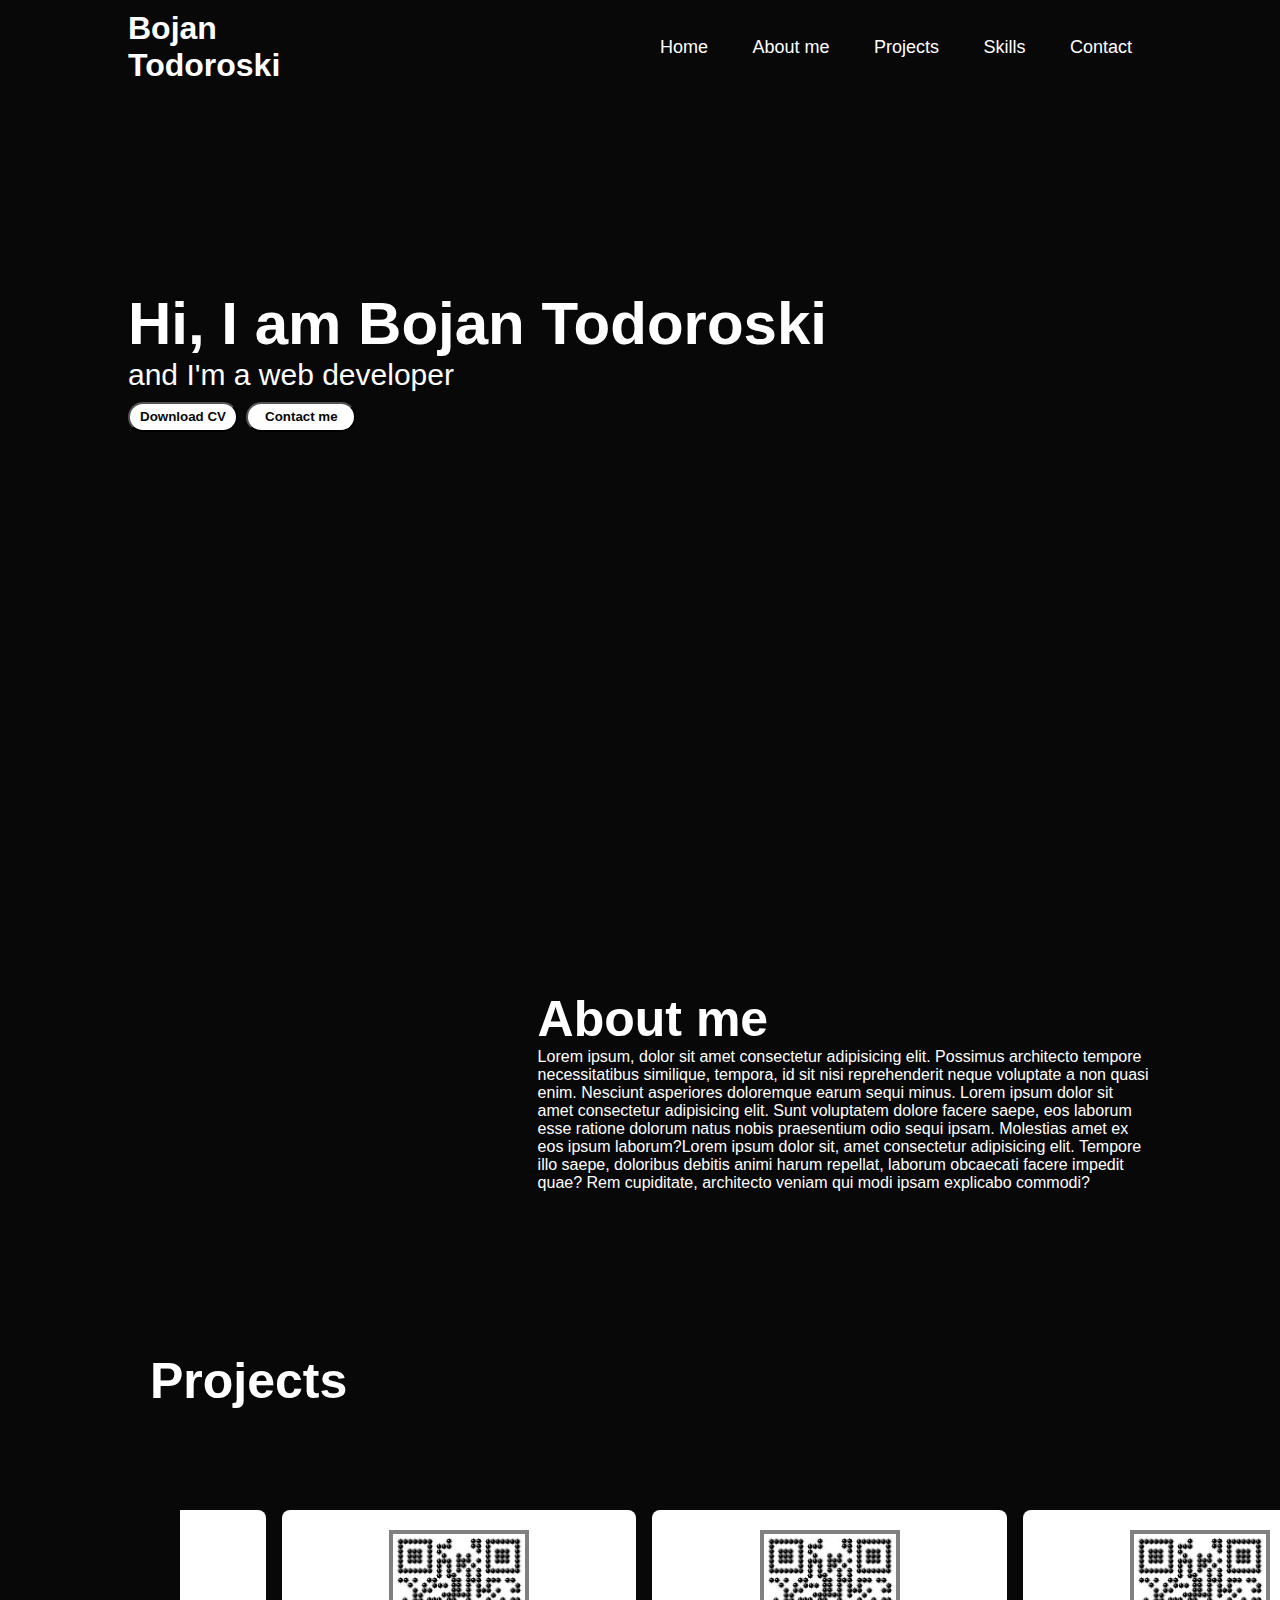
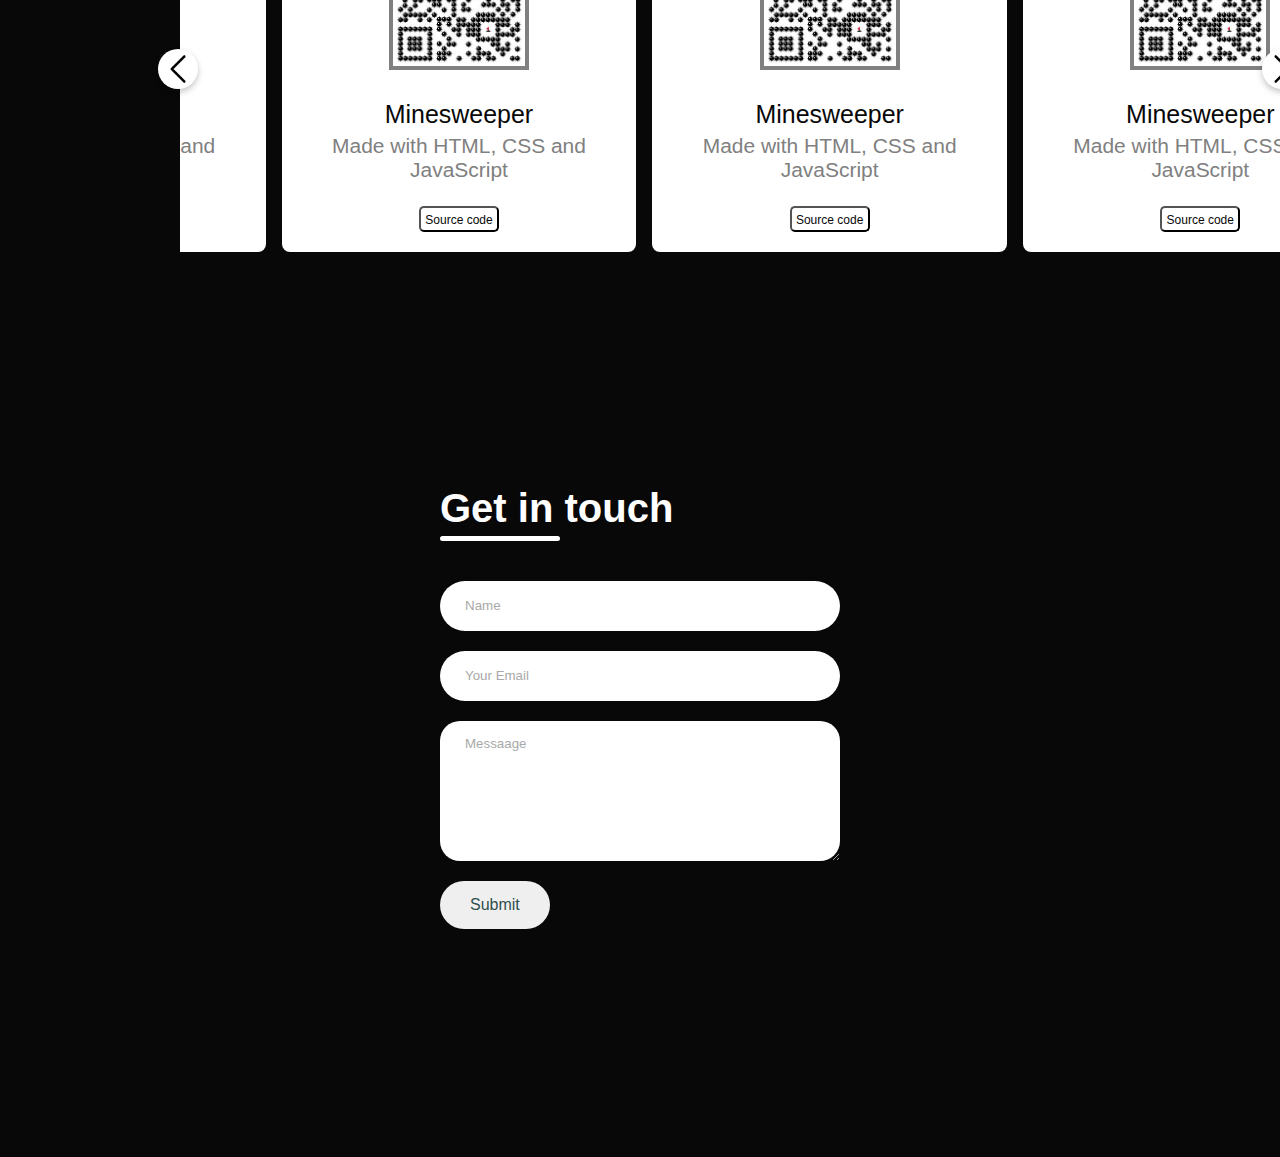
==== index.html @ f0295eee "Created Contact form" ====
<!DOCTYPE html>
<html lang="en">

<head>
    <meta charset="UTF-8">
    <meta name="viewport" content="width=device-width, initial-scale=1.0">
    <link rel="stylesheet" href="style.css">
    <script src="script.js" defer></script>
    

    <title>Document</title>
</head>

<body>
        <div id="header">
            <div class="container">
                <nav>
                    <h1 class="me">Bojan Todoroski</h1>
                    <ul class="navigation">
                        <li><a href="">Home</a></li>
                        <li><a href="">About me</a></li>
                        <li><a href="">Projects</a></li>
                        <li><a href="">Skills</a></li>
                        <li><a href="">Contact</a></li>
                    </ul>

                </nav>
                <div class="header-text">
                    <h1>Hi, I am Bojan Todoroski </h1>
                    <p>and I'm a web developer</p>
                    <button class="button1">Download CV</button>
                    <button class="button2">Contact me</button>
                
                </div>
                
            </div>
        </div>

        <!--about section-->

        <div id="about">
            <div class="container">
                <div class="row">
                    <div class="about-col-1">
                        <img src="https://placehold.co/400x500" alt="">
                    </div>
                    <div class="about-col-2">
                        <h1 class="about-title">About me</h1>
                        <p>Lorem ipsum, dolor sit amet consectetur adipisicing elit. Possimus architecto tempore necessitatibus similique, tempora, id sit nisi reprehenderit neque voluptate a non quasi enim. Nesciunt asperiores doloremque earum sequi minus. Lorem ipsum dolor sit amet consectetur adipisicing elit. Sunt voluptatem dolore facere saepe, eos laborum esse ratione dolorum natus nobis praesentium odio sequi ipsam. Molestias amet ex eos ipsum laborum?Lorem ipsum dolor sit, amet consectetur adipisicing elit. Tempore illo saepe, doloribus debitis animi harum repellat, laborum obcaecati facere impedit quae? Rem cupiditate, architecto veniam qui modi ipsam explicabo commodi?</p>
                    </div>
                   
                </div>
            </div>
        </div>
        <!--Projects section-->
       
             <h1 class="proj">Projects</h1>
                <div class="grid-wrapper">
                    <img id="left" class="chevron" src="images/left-chevron.png" alt="">
                    <ul class="carousel">
                        <li class="element">
                            <div class="img"><img src="images/minesweeper.jpg" alt="" draggable="false"></div>
                            <h2>Minesweeper</h2>
                            <span>Made with HTML, CSS and JavaScript</span>
                            <br>
                            <button class="source-code-btn"> <a href="#">Source code</a></button>
                        </li>
                        <li class="element">
                            <div class="img"><img src="images/minesweeper.jpg" alt="" draggable="false"></div>
                            <h2>More or less, less is more</h2>
                            <span>Made in JAVA using GUI</span>
                            <br>
                            <button class="source-code-btn-2"> <a href="#">Source code</a></button>
                        </li>
                        <li class="element">
                            <div class="img"><img src="images/minesweeper.jpg" alt="" draggable="false"></div>
                            <h2>Minesweeper</h2>
                            <span>Made with HTML, CSS and JavaScript</span>
                            <br>
                            <button class="source-code-btn"> <a href="#">Source code</a></button>
                        </li>
                        <li class="element">
                            <div class="img"><img src="images/minesweeper.jpg" alt="" draggable="false"></div>
                            <h2>Minesweeper</h2>
                            <span>Made with HTML, CSS and JavaScript</span>
                            <br>
                            <button class="source-code-btn"> <a href="#">Source code</a></button>
                        </li>
                        <li class="element">
                            <div class="img"><img src="images/minesweeper.jpg" alt="" draggable="false"></div>
                            <h2>Minesweeper</h2>
                            <span>Made with HTML, CSS and JavaScript</span>
                            <br>
                            <button class="source-code-btn"> <a href="#">Source code</a></button>
                        </li>
                        <li class="element">
                            <div class="img"><img src="images/minesweeper.jpg" alt="" draggable="false"></div>
                            <h2>Minesweeper</h2>
                            <span>Made with HTML, CSS and JavaScript</span>
                            <br>
                            <button class="source-code-btn"> <a href="#">Source code</a></button>
                        </li>


                    </ul>
                    <img id="right" class="chevron" src="images/chevron.png" alt="">
                </div>


            
        <!--Skills section-->

        <div class="skills-wrapper">
            
           
        </div>
        <div class="contact-wrapper">
            <form action="https://api.web3forms.com/submit" method="POST" class="contact-left">
                <div class="left-title">
                    <h1>Get in touch</h1>
                    <hr>
                </div>
                <input type="hidden" name="access_key" value="40255a4c-6f5c-4fa1-adf6-01b9f51915cf">
                <input type="text" name="name" placeholder="Name" class="contact-input" required>
                <input type="email" name="email" placeholder="Your Email" class="contact-input" required>
                <textarea name="message" placeholder="Messaage" class="contact-input" required></textarea>
                <button type="submit">Submit</button>
            </form>
           


</body>

</html>
---- style.css ----
*{
    margin: 0;
    padding: 0;
    font-family: 'Poppins', sans-serif;
    box-sizing: border-box;

}

body{
    background: #080808;
    color: #fff;
    height: 100vh;
    

   

}

#header{
    width: 100%;
    height: 100vh ;
}

.container{
    padding: 10px 10% ;

}

nav{
    display: flex;
    align-items: center;
    justify-content: space-between;
    flex-wrap: wrap;
}

.me{
    width: 140px;

}

nav ul li{
    display: inline-block;
    list-style: none;
    margin: 10px 20px;
    
}

nav ul li a{
    color: white;
    text-decoration: none;
    font-size: 18px;

}

.header-text{
    margin-top: 20%;
    font-size: 30px;
}
.button1{
    width: 110px;
    height: 30px;
    background-color: white;
    color: #080808;
    font-family: 'Poppins', sans-serif ;
    font-weight: 550;
    margin-top: 10px;
    border-radius: 50px;

}

.button2{
    width: 110px;
    height: 30px;
    background-color: white;
    color: #080808;
    font-family: 'Poppins', sans-serif ;
    font-weight: 550;
    margin-top: 10px;
    border-radius: 50px;
}

#about{
    padding: 80px 0px;
    color: #ababab;
}

.row{
    display: flex;
    justify-content: space-between;
    flex-wrap: wrap;
}

.about-col-1{
    flex-basis: 35%;
}

.about-col-1 img{
    width: 100%;
    border-radius: 15px;
}

.about-col-2{
    flex-basis: 60%;
}

.about-title{
    font-size: 50px;
    font-weight: 600;
    color: white;
}

.about-col-2 p{
    color: white;
    font-weight: 200;
}

.proj{
    font-size: 50px;
    font-weight: 600;
    color: white;
    padding: 70px;
    margin-left: 80px;
}

 .grid-wrapper .chevron{
    width: 40px;
    height: 40px;
    background-color: white;
    text-align: center;
    line-height: 50px;
    border-radius: 50%;
    cursor: pointer;
    position: absolute;
    top: 50%;
    font-size: 1.25rem;
    transform: translateY(-50%);
    box-shadow: 0 3px 6px rgba(0, 0, 0, 0.23);
}
.grid-wrapper .chevron:first-child{
    left: -22px;
}

.grid-wrapper .chevron:last-child{
    right: -22px;
}

.grid-wrapper{
    max-width: 1100px;
    width: 100%;
    margin-left: 180px;
    position: relative;
   
   
}

.element, h2, span{
    color: #080808;
}
.grid-wrapper .carousel{
    display: grid;
    grid-auto-flow: column;
    grid-auto-columns: calc((100% / 3) - 12px);
    gap: 16px;
    overflow-x: auto;
    scroll-snap-type: x mandatory;
    scroll-behavior: smooth;
    scrollbar-width: 0 ;
    

}
.carousel::-webkit-scrollbar{
    display: none;
}
.carousel.no-transition{
    scroll-behavior: auto;

}
.carousel.dragging{
    scroll-behavior: auto;
    scroll-snap-type: none;
}

.carousel.dragging .element{
    cursor: grab;
    user-select: none;
}
.carousel :where(.element, .img) {
    display: flex;
    align-items: center;
    justify-content: center;
}

.carousel .element {
    scroll-snap-align: start ;
    height: 342px;
    list-style: none;
    background: #fff;
    border-radius: 8px;
    display: flex;
    cursor: pointer;
    padding: 20px; 
    flex-direction: column;
    align-items: center;
    justify-content: space-between; 
    text-align: center; 
   
   
}


.element .img img{
    width: 140px;
    height: 140px;
    object-fit: cover;
    border: 4px solid;
    
}

.element, h2{
    font-weight: 500;
    font-size: 1.56rem;
    margin: 30px 0 5px;
    
}

.element, span{
   color: gray;
   font-size: 1.31rem;

}

.source-code-btn {
    width: 80px;
    height: 50px;
    border-radius: 5px;
    background-color: #fff;
    
}

.source-code-btn a{
    color: #080808;
    font-size: 12px;
    text-decoration: none;

}

.source-code-btn-2{
    padding: 2px;
    border-radius: 5px;
    background-color: #fff;
   

}

.source-code-btn-2 a{
    text-decoration: none;
    color: #080808;
    font-size: 12px;

}

.contact-wrapper{
    height: 100vh;
    display: flex;
    align-items: center;
    justify-content: space-evenly;
    
}

.contact-left{
   display: flex;
   flex-direction: column;
   align-items: start;
   gap: 20px;

}

.left-title h1{
    font-weight: 550;
    color: white;
    font-size: 40px;
    margin-bottom: 5px;

}
.left-title hr{
    border: none;
    width: 120px;
    height: 5px;
    background-color: white;
    border-radius: 10px;
    margin-bottom: 20px;
}

.contact-input{
    width: 400px;
    height: 50px;
    border: none;
    outline: none;
    padding-left: 25px;
    font-weight: 500;
    color: #666;
    border-radius: 50px;


}
.contact-left textarea{
    height: 140px;
    padding-top: 15px;
    border-radius: 20px;

}

.contact-input:focus{
    border: 2px solid #666;
}

.contact-input::placeholder{
    color: #a9a9a9;
}

.contact-left button{
    display: flex;
    align-items: center;
    padding: 15px 30px;
    font-size: 16px;
    color: darkslategray;
    gap: 10px;
    border: none;
    border-radius: 50px;
    cursor: pointer;
}

@media screen and (max-width: 900px){
    .grid-wrapper .element{
        grid-auto-columns: calc((100% / 2 ) - 9px);
    }
}

@media screen and (max-width: 600px){
    .grid-wrapper .element{
        grid-auto-columns: 100%;
    }
}
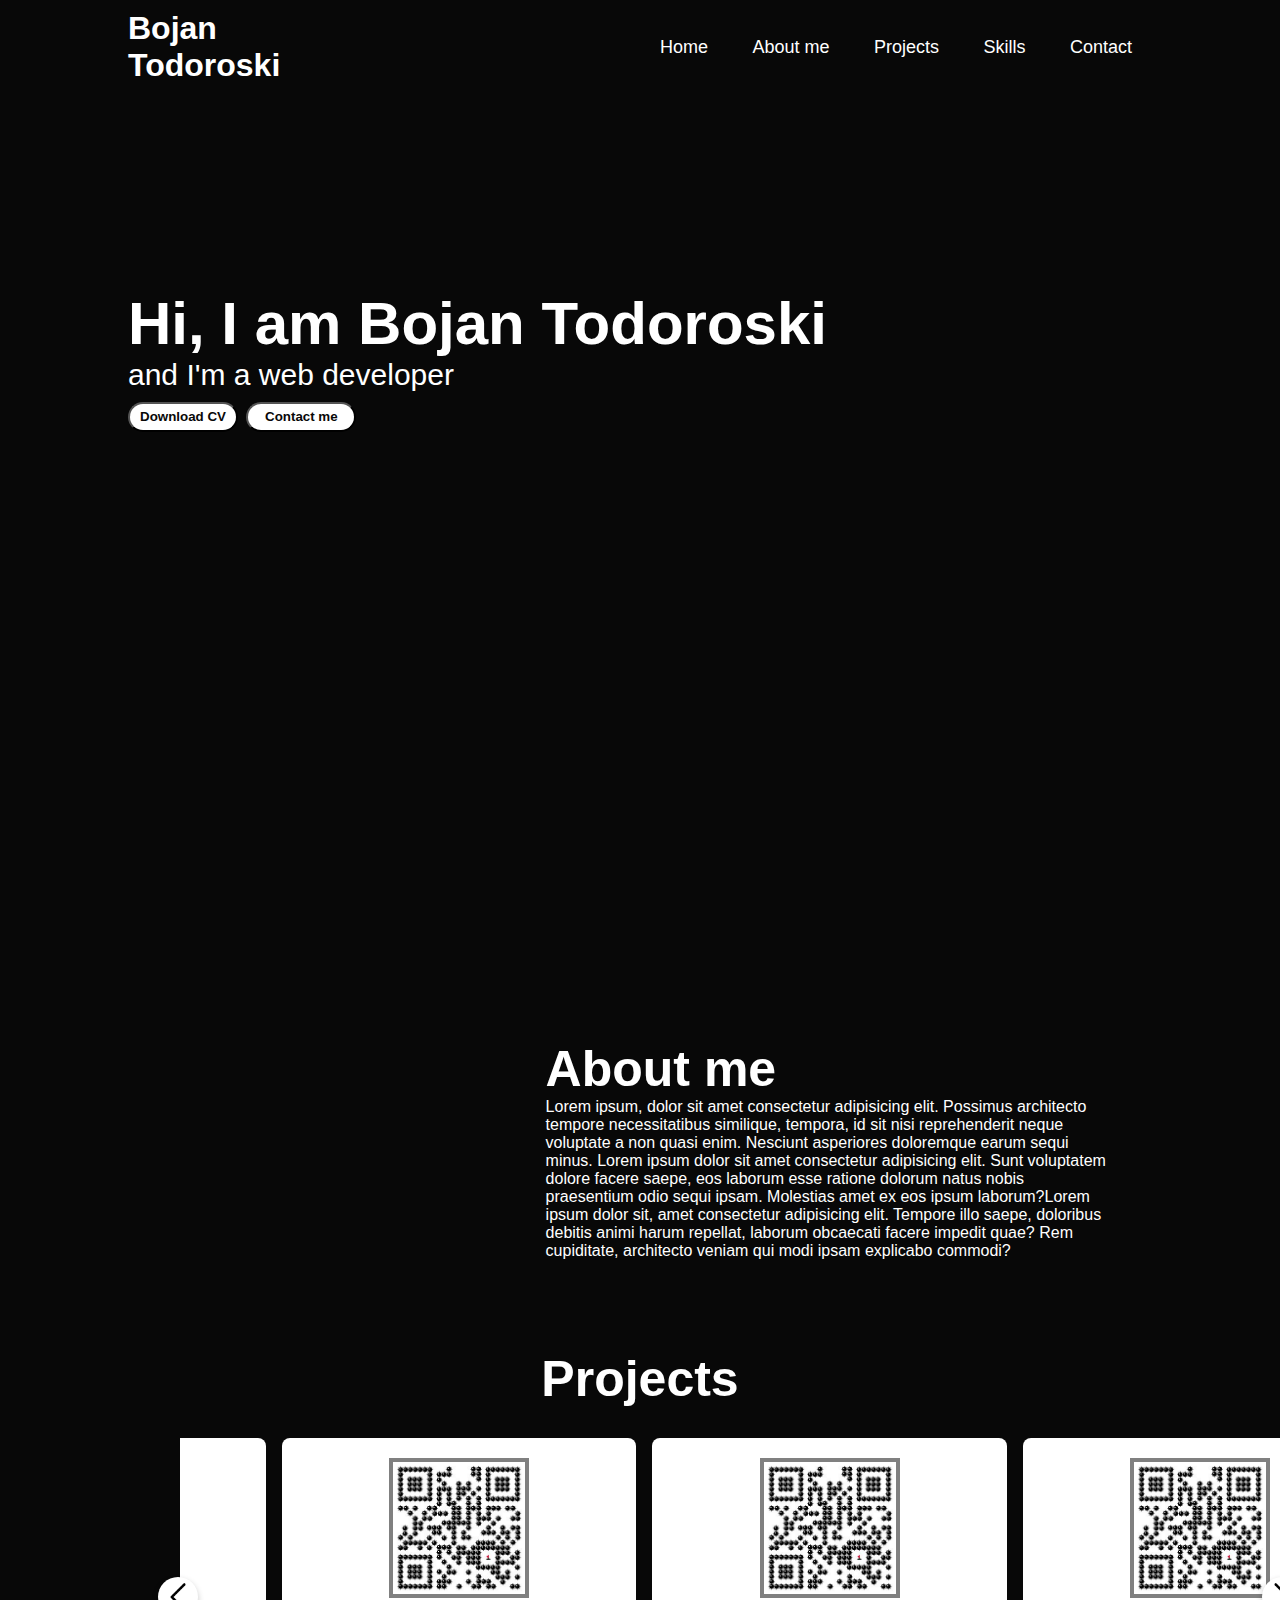
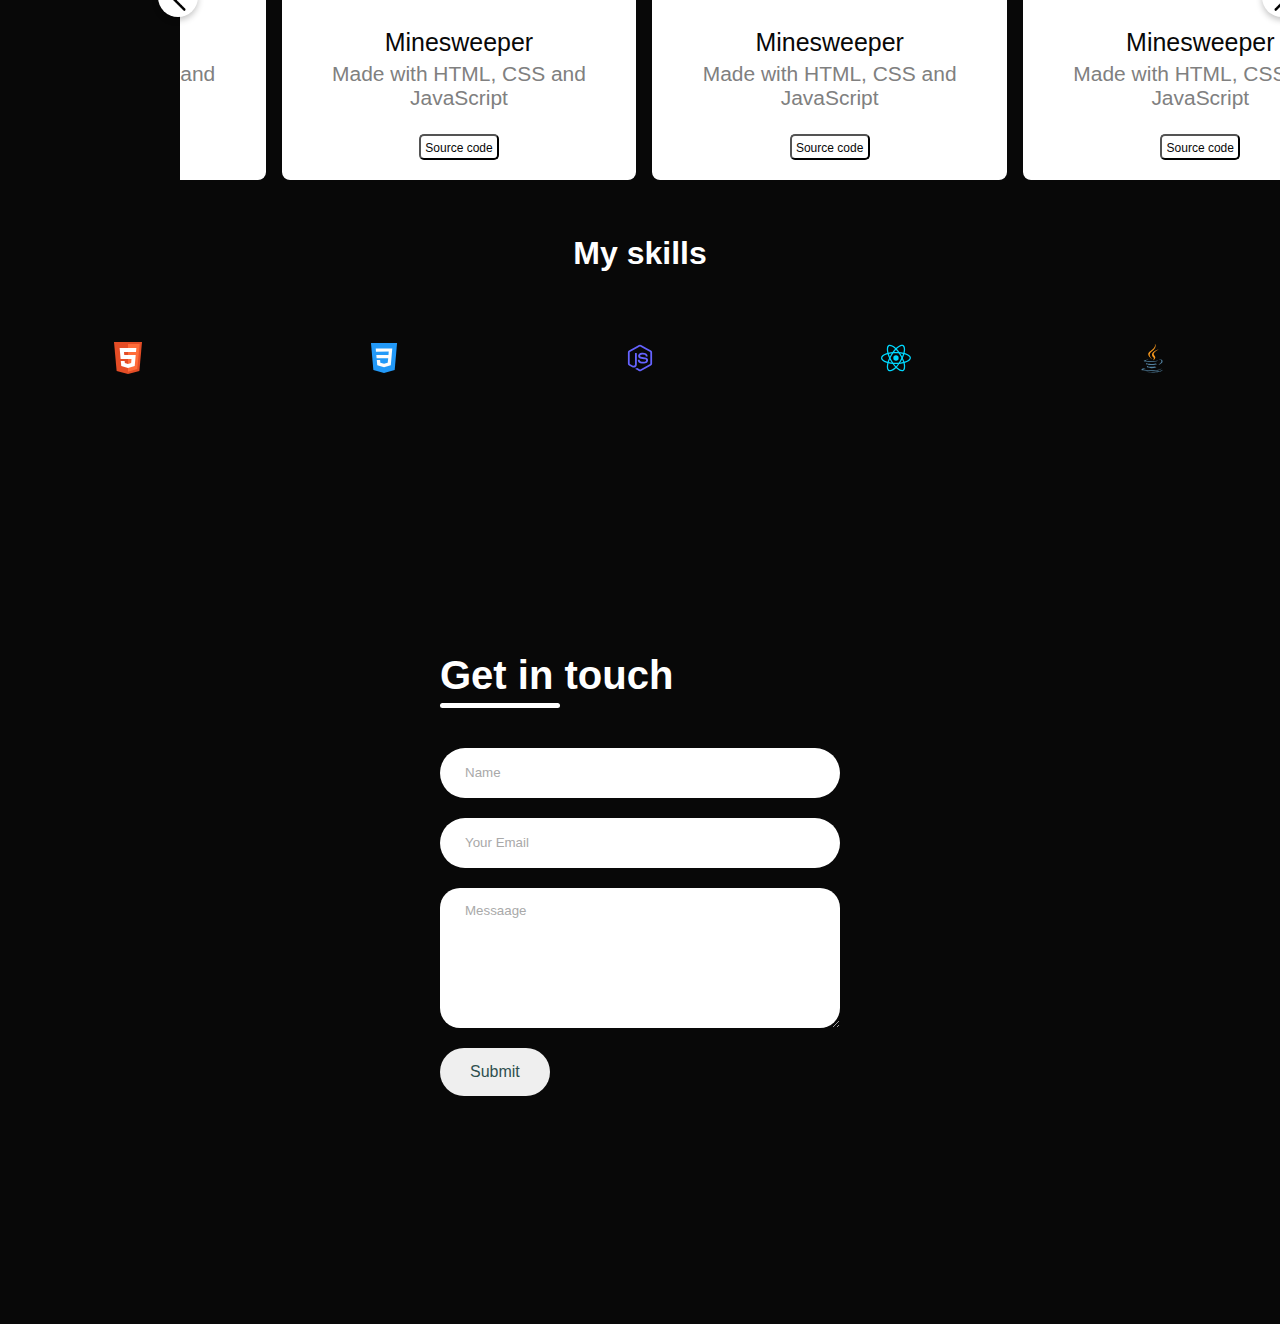
==== commit b882e9d1: "Skills section" ====
--- a/index.html
+++ b/index.html
@@ -6,127 +6,152 @@
     <meta name="viewport" content="width=device-width, initial-scale=1.0">
     <link rel="stylesheet" href="style.css">
     <script src="script.js" defer></script>
-    
+
 
     <title>Document</title>
 </head>
 
 <body>
-        <div id="header">
-            <div class="container">
-                <nav>
-                    <h1 class="me">Bojan Todoroski</h1>
-                    <ul class="navigation">
-                        <li><a href="">Home</a></li>
-                        <li><a href="">About me</a></li>
-                        <li><a href="">Projects</a></li>
-                        <li><a href="">Skills</a></li>
-                        <li><a href="">Contact</a></li>
-                    </ul>
+    <div id="header">
+        <div class="container">
+            <nav>
+                <h1 class="me">Bojan Todoroski</h1>
+                <ul class="navigation">
+                    <li><a href="">Home</a></li>
+                    <li><a href="">About me</a></li>
+                    <li><a href="">Projects</a></li>
+                    <li><a href="">Skills</a></li>
+                    <li><a href="">Contact</a></li>
+                </ul>
 
-                </nav>
-                <div class="header-text">
-                    <h1>Hi, I am Bojan Todoroski </h1>
-                    <p>and I'm a web developer</p>
-                    <button class="button1">Download CV</button>
-                    <button class="button2">Contact me</button>
-                
+            </nav>
+            <div class="header-text">
+                <h1>Hi, I am Bojan Todoroski </h1>
+                <p>and I'm a web developer</p>
+                <button class="button1">Download CV</button>
+                <button class="button2">Contact me</button>
+
+            </div>
+
+        </div>
+    </div>
+
+    <!--about section-->
+
+    <div id="about">
+        <div class="container">
+            <div class="row">
+                <div class="about-col-1">
+                    <img src="https://placehold.co/400x500" alt="">
                 </div>
-                
+                <div class="about-col-2">
+                    <h1 class="about-title">About me</h1>
+                    <p>Lorem ipsum, dolor sit amet consectetur adipisicing elit. Possimus architecto tempore
+                        necessitatibus similique, tempora, id sit nisi reprehenderit neque voluptate a non quasi enim.
+                        Nesciunt asperiores doloremque earum sequi minus. Lorem ipsum dolor sit amet consectetur
+                        adipisicing elit. Sunt voluptatem dolore facere saepe, eos laborum esse ratione dolorum natus
+                        nobis praesentium odio sequi ipsam. Molestias amet ex eos ipsum laborum?Lorem ipsum dolor sit,
+                        amet consectetur adipisicing elit. Tempore illo saepe, doloribus debitis animi harum repellat,
+                        laborum obcaecati facere impedit quae? Rem cupiditate, architecto veniam qui modi ipsam
+                        explicabo commodi?</p>
+                </div>
+
             </div>
         </div>
-
-        <!--about section-->
-
-        <div id="about">
-            <div class="container">
-                <div class="row">
-                    <div class="about-col-1">
-                        <img src="https://placehold.co/400x500" alt="">
-                    </div>
-                    <div class="about-col-2">
-                        <h1 class="about-title">About me</h1>
-                        <p>Lorem ipsum, dolor sit amet consectetur adipisicing elit. Possimus architecto tempore necessitatibus similique, tempora, id sit nisi reprehenderit neque voluptate a non quasi enim. Nesciunt asperiores doloremque earum sequi minus. Lorem ipsum dolor sit amet consectetur adipisicing elit. Sunt voluptatem dolore facere saepe, eos laborum esse ratione dolorum natus nobis praesentium odio sequi ipsam. Molestias amet ex eos ipsum laborum?Lorem ipsum dolor sit, amet consectetur adipisicing elit. Tempore illo saepe, doloribus debitis animi harum repellat, laborum obcaecati facere impedit quae? Rem cupiditate, architecto veniam qui modi ipsam explicabo commodi?</p>
-                    </div>
-                   
-                </div>
-            </div>
-        </div>
-        <!--Projects section-->
-       
-             <h1 class="proj">Projects</h1>
-                <div class="grid-wrapper">
-                    <img id="left" class="chevron" src="images/left-chevron.png" alt="">
-                    <ul class="carousel">
-                        <li class="element">
-                            <div class="img"><img src="images/minesweeper.jpg" alt="" draggable="false"></div>
-                            <h2>Minesweeper</h2>
-                            <span>Made with HTML, CSS and JavaScript</span>
-                            <br>
-                            <button class="source-code-btn"> <a href="#">Source code</a></button>
-                        </li>
-                        <li class="element">
-                            <div class="img"><img src="images/minesweeper.jpg" alt="" draggable="false"></div>
-                            <h2>More or less, less is more</h2>
-                            <span>Made in JAVA using GUI</span>
-                            <br>
-                            <button class="source-code-btn-2"> <a href="#">Source code</a></button>
-                        </li>
-                        <li class="element">
-                            <div class="img"><img src="images/minesweeper.jpg" alt="" draggable="false"></div>
-                            <h2>Minesweeper</h2>
-                            <span>Made with HTML, CSS and JavaScript</span>
-                            <br>
-                            <button class="source-code-btn"> <a href="#">Source code</a></button>
-                        </li>
-                        <li class="element">
-                            <div class="img"><img src="images/minesweeper.jpg" alt="" draggable="false"></div>
-                            <h2>Minesweeper</h2>
-                            <span>Made with HTML, CSS and JavaScript</span>
-                            <br>
-                            <button class="source-code-btn"> <a href="#">Source code</a></button>
-                        </li>
-                        <li class="element">
-                            <div class="img"><img src="images/minesweeper.jpg" alt="" draggable="false"></div>
-                            <h2>Minesweeper</h2>
-                            <span>Made with HTML, CSS and JavaScript</span>
-                            <br>
-                            <button class="source-code-btn"> <a href="#">Source code</a></button>
-                        </li>
-                        <li class="element">
-                            <div class="img"><img src="images/minesweeper.jpg" alt="" draggable="false"></div>
-                            <h2>Minesweeper</h2>
-                            <span>Made with HTML, CSS and JavaScript</span>
-                            <br>
-                            <button class="source-code-btn"> <a href="#">Source code</a></button>
-                        </li>
+    </div>
+    <!--Projects section-->
+<div class="projects-wrapper">
+    <h1 class="proj">Projects</h1>
+    <div class="grid-wrapper">
+        <img id="left" class="chevron" src="images/left-chevron.png" alt="">
+        <ul class="carousel">
+            <li class="element">
+                <div class="img"><img src="images/minesweeper.jpg" alt="" draggable="false"></div>
+                <h2>Minesweeper</h2>
+                <span>Made with HTML, CSS and JavaScript</span>
+                <br>
+                <button class="source-code-btn"> <a href="#">Source code</a></button>
+            </li>
+            <li class="element">
+                <div class="img"><img src="images/minesweeper.jpg" alt="" draggable="false"></div>
+                <h2>More or less, less is more</h2>
+                <span>Made in JAVA using GUI</span>
+                <br>
+                <button class="source-code-btn-2"> <a href="#">Source code</a></button>
+            </li>
+            <li class="element">
+                <div class="img"><img src="images/minesweeper.jpg" alt="" draggable="false"></div>
+                <h2>Minesweeper</h2>
+                <span>Made with HTML, CSS and JavaScript</span>
+                <br>
+                <button class="source-code-btn"> <a href="#">Source code</a></button>
+            </li>
+            <li class="element">
+                <div class="img"><img src="images/minesweeper.jpg" alt="" draggable="false"></div>
+                <h2>Minesweeper</h2>
+                <span>Made with HTML, CSS and JavaScript</span>
+                <br>
+                <button class="source-code-btn"> <a href="#">Source code</a></button>
+            </li>
+            <li class="element">
+                <div class="img"><img src="images/minesweeper.jpg" alt="" draggable="false"></div>
+                <h2>Minesweeper</h2>
+                <span>Made with HTML, CSS and JavaScript</span>
+                <br>
+                <button class="source-code-btn"> <a href="#">Source code</a></button>
+            </li>
+            <li class="element">
+                <div class="img"><img src="images/minesweeper.jpg" alt="" draggable="false"></div>
+                <h2>Minesweeper</h2>
+                <span>Made with HTML, CSS and JavaScript</span>
+                <br>
+                <button class="source-code-btn"> <a href="#">Source code</a></button>
+            </li>
 
 
-                    </ul>
-                    <img id="right" class="chevron" src="images/chevron.png" alt="">
-                </div>
+        </ul>
+        <img id="right" class="chevron" src="images/chevron.png" alt="">
+    </div>
+</div>
 
 
-            
-        <!--Skills section-->
+    <!--Skills section-->
 
-        <div class="skills-wrapper">
-            
-           
-        </div>
-        <div class="contact-wrapper">
-            <form action="https://api.web3forms.com/submit" method="POST" class="contact-left">
-                <div class="left-title">
-                    <h1>Get in touch</h1>
-                    <hr>
-                </div>
-                <input type="hidden" name="access_key" value="40255a4c-6f5c-4fa1-adf6-01b9f51915cf">
-                <input type="text" name="name" placeholder="Name" class="contact-input" required>
-                <input type="email" name="email" placeholder="Your Email" class="contact-input" required>
-                <textarea name="message" placeholder="Messaage" class="contact-input" required></textarea>
-                <button type="submit">Submit</button>
-            </form>
-           
+    <div class="skills-wrapper">
+        <h1 class="skills-title">My skills</h1>
+        <ul class="skills-display">
+            <li class="icon-element">
+                <img class="icon" src="icons/html.svg" alt="html icon">
+            </li>
+            <li class="icon-element">
+                <img class="icon" src="icons/css.svg" alt="">
+            </li>
+            <li class="icon-element">
+                <img class="icon" src="icons/java-script.svg" alt="">
+            </li>
+            <li class="icon-element">
+                <img class="icon" src="icons/react.svg" alt="">
+            </li>
+            <li class="icon-element">
+                <img class="icon" src="icons/java.svg" alt="">
+            </li>
+        </ul>
+
+
+    </div>
+    <div class="contact-wrapper">
+        <form action="https://api.web3forms.com/submit" method="POST" class="contact-left">
+            <div class="left-title">
+                <h1>Get in touch</h1>
+                <hr>
+            </div>
+            <input type="hidden" name="access_key" value="40255a4c-6f5c-4fa1-adf6-01b9f51915cf">
+            <input type="text" name="name" placeholder="Name" class="contact-input" required>
+            <input type="email" name="email" placeholder="Your Email" class="contact-input" required>
+            <textarea name="message" placeholder="Messaage" class="contact-input" required></textarea>
+            <button type="submit">Submit</button>
+        </form>
+
 
 
 </body>
--- a/style.css
+++ b/style.css
@@ -19,6 +19,7 @@
 #header{
     width: 100%;
     height: 100vh ;
+    margin-bottom: 50px;
 }
 
 .container{
@@ -80,7 +81,7 @@
 }
 
 #about{
-    padding: 80px 0px;
+    padding: 80px 50px;
     color: #ababab;
 }
 
@@ -114,12 +115,15 @@
     font-weight: 200;
 }
 
+.projects-wrapper{
+    margin-bottom: 50px;
+}
+
 .proj{
     font-size: 50px;
     font-weight: 600;
     color: white;
-    padding: 70px;
-    margin-left: 80px;
+    text-align: center;
 }
 
  .grid-wrapper .chevron{
@@ -330,6 +334,34 @@
     cursor: pointer;
 }
 
+.skills-wrapper{
+    margin-bottom: 50px;
+}
+
+.skills-wrapper .skills-display {
+    display: grid;
+    grid-auto-flow: column;
+    
+}
+.skills-display .icon-element{
+    display: flex;
+    flex-direction: row;
+    align-items: center;
+    justify-content: center;
+    margin-top: 70px;
+    
+
+}
+.icon{
+    width: 32px;
+    height: 32px;
+}
+
+.skills-title{
+   text-align: center;
+   margin-top: 20px;
+}
+
 @media screen and (max-width: 900px){
     .grid-wrapper .element{
         grid-auto-columns: calc((100% / 2 ) - 9px);
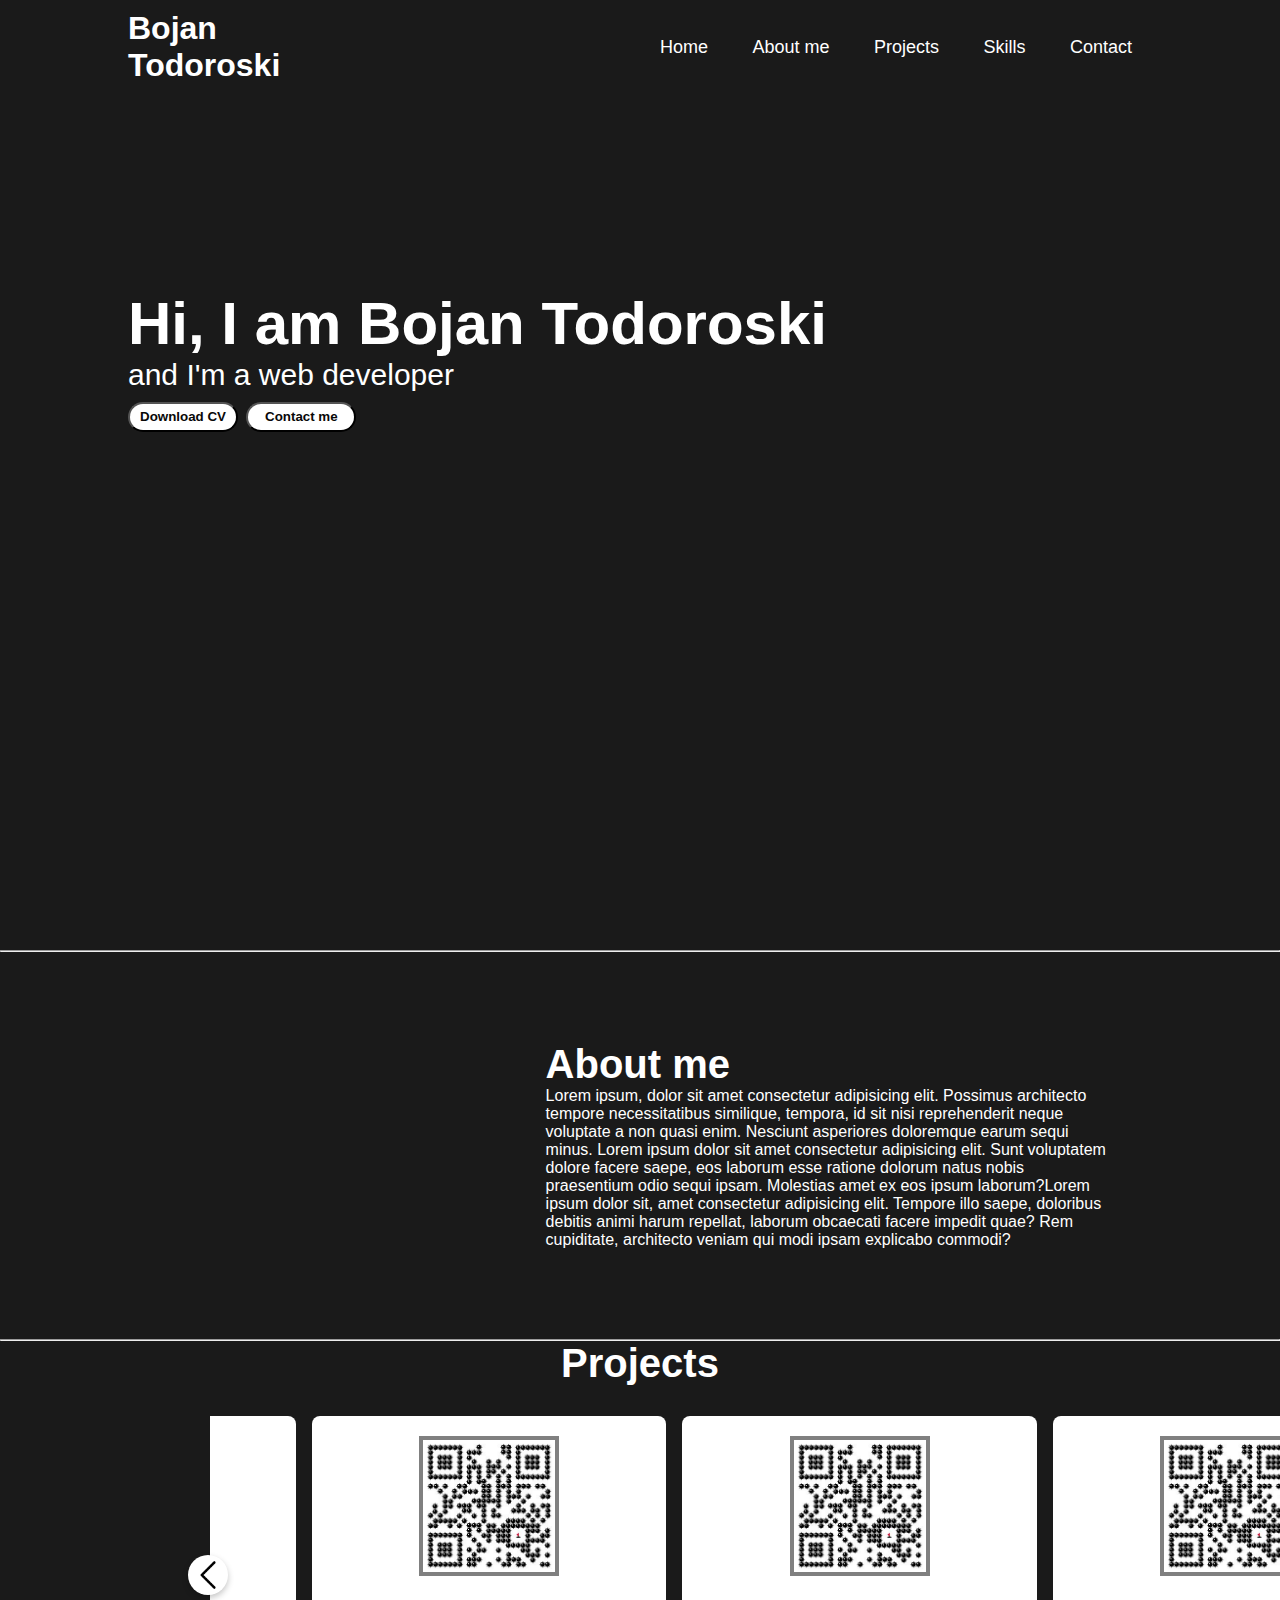
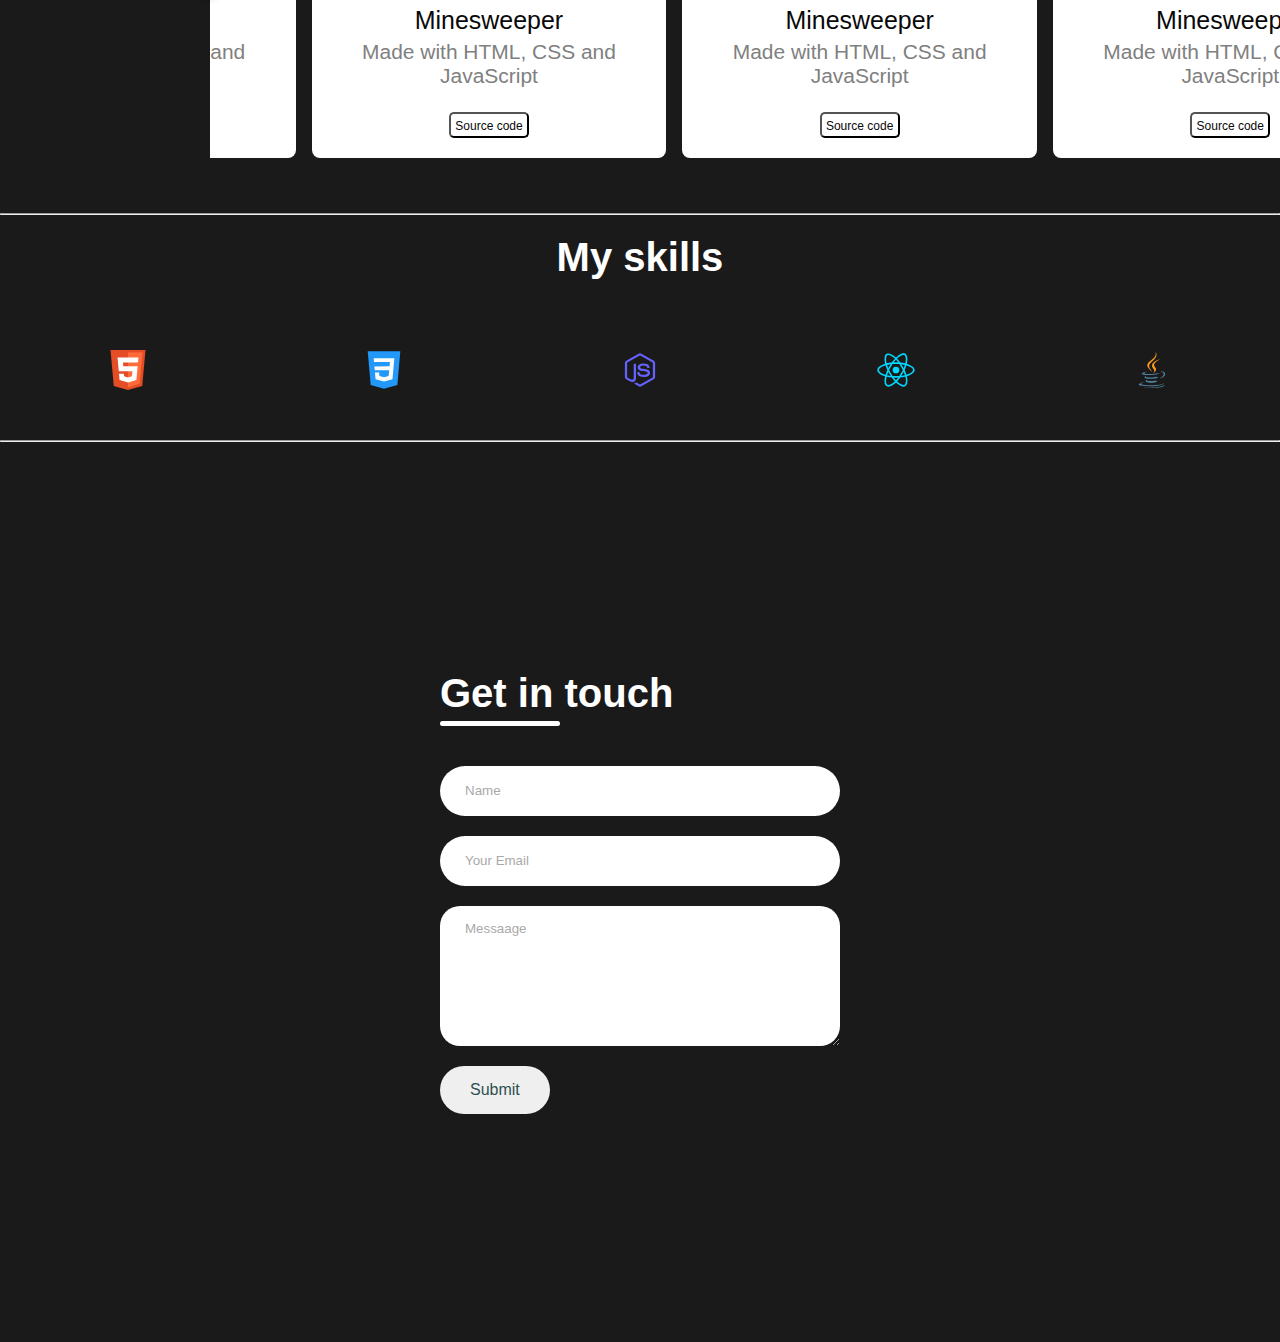
==== commit 45ad57a1: "Update index.html" ====
--- a/index.html
+++ b/index.html
@@ -35,7 +35,7 @@
 
         </div>
     </div>
-
+<hr>
     <!--about section-->
 
     <div id="about">
@@ -59,6 +59,7 @@
             </div>
         </div>
     </div>
+    <hr>
     <!--Projects section-->
 <div class="projects-wrapper">
     <h1 class="proj">Projects</h1>
@@ -113,7 +114,7 @@
         <img id="right" class="chevron" src="images/chevron.png" alt="">
     </div>
 </div>
-
+ <hr>
 
     <!--Skills section-->
 
@@ -139,6 +140,7 @@
 
 
     </div>
+    <hr>
     <div class="contact-wrapper">
         <form action="https://api.web3forms.com/submit" method="POST" class="contact-left">
             <div class="left-title">
@@ -151,7 +153,7 @@
             <textarea name="message" placeholder="Messaage" class="contact-input" required></textarea>
             <button type="submit">Submit</button>
         </form>
-
+    </div>
 
 
 </body>
--- a/style.css
+++ b/style.css
@@ -7,12 +7,10 @@
 }
 
 body{
-    background: #080808;
+    background: #1A1A1A ;
     color: #fff;
     height: 100vh;
     
-
-   
 
 }
 
@@ -20,6 +18,7 @@
     width: 100%;
     height: 100vh ;
     margin-bottom: 50px;
+    
 }
 
 .container{
@@ -32,6 +31,7 @@
     align-items: center;
     justify-content: space-between;
     flex-wrap: wrap;
+    
 }
 
 .me{
@@ -105,7 +105,7 @@
 }
 
 .about-title{
-    font-size: 50px;
+    font-size: 40px;
     font-weight: 600;
     color: white;
 }
@@ -120,7 +120,7 @@
 }
 
 .proj{
-    font-size: 50px;
+    font-size: 40px;
     font-weight: 600;
     color: white;
     text-align: center;
@@ -151,7 +151,7 @@
 .grid-wrapper{
     max-width: 1100px;
     width: 100%;
-    margin-left: 180px;
+    margin-left: 210px;
     position: relative;
    
    
@@ -170,6 +170,7 @@
     scroll-behavior: smooth;
     scrollbar-width: 0 ;
     
+    
 
 }
 .carousel::-webkit-scrollbar{
@@ -258,7 +259,7 @@
 
 .source-code-btn-2 a{
     text-decoration: none;
-    color: #080808;
+    color: #202A25 ;
     font-size: 12px;
 
 }
@@ -268,6 +269,7 @@
     display: flex;
     align-items: center;
     justify-content: space-evenly;
+    
     
 }
 
@@ -302,8 +304,9 @@
     outline: none;
     padding-left: 25px;
     font-weight: 500;
-    color: #666;
+    color: #202A25;
     border-radius: 50px;
+
 
 
 }
@@ -336,6 +339,7 @@
 
 .skills-wrapper{
     margin-bottom: 50px;
+    
 }
 
 .skills-wrapper .skills-display {
@@ -353,12 +357,14 @@
 
 }
 .icon{
-    width: 32px;
-    height: 32px;
+    width: 40px;
+    height: 40px;
 }
 
 .skills-title{
    text-align: center;
+   font-size: 40px;
+   font-weight: 600;
    margin-top: 20px;
 }
 
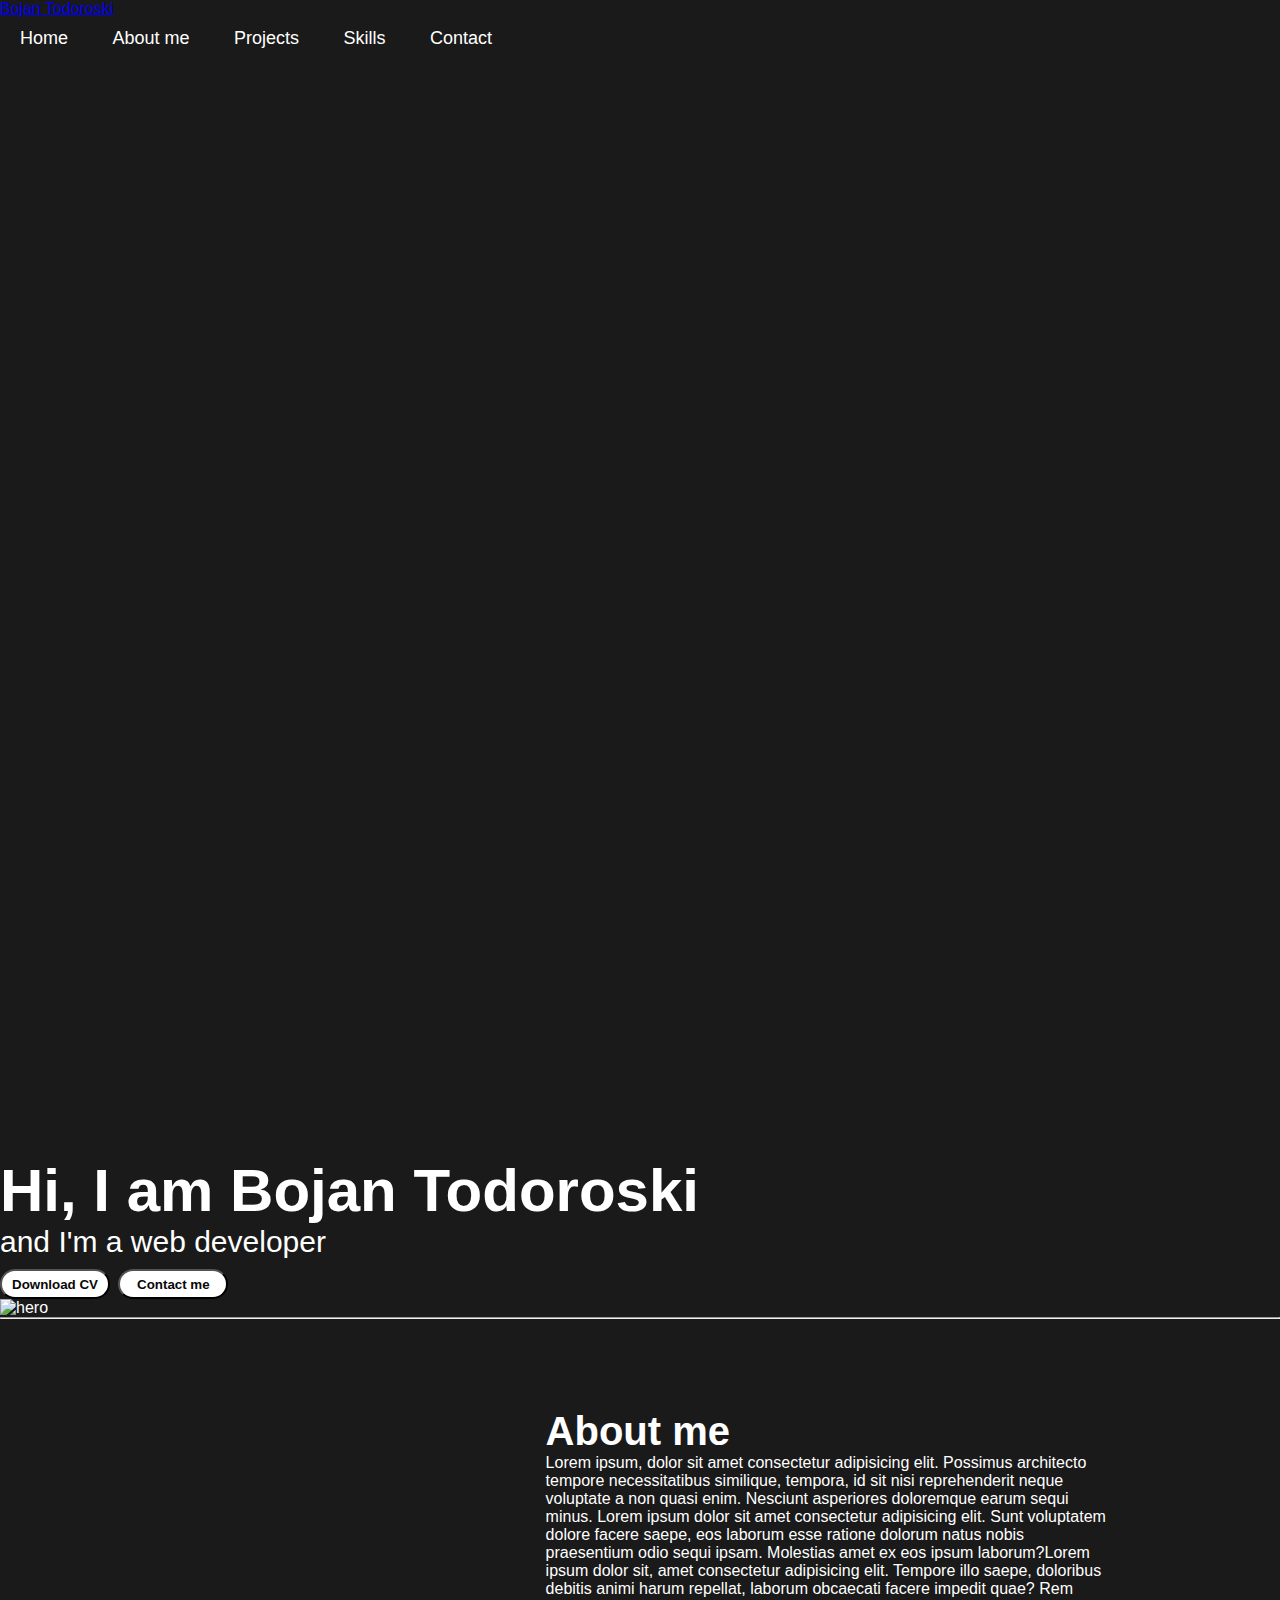
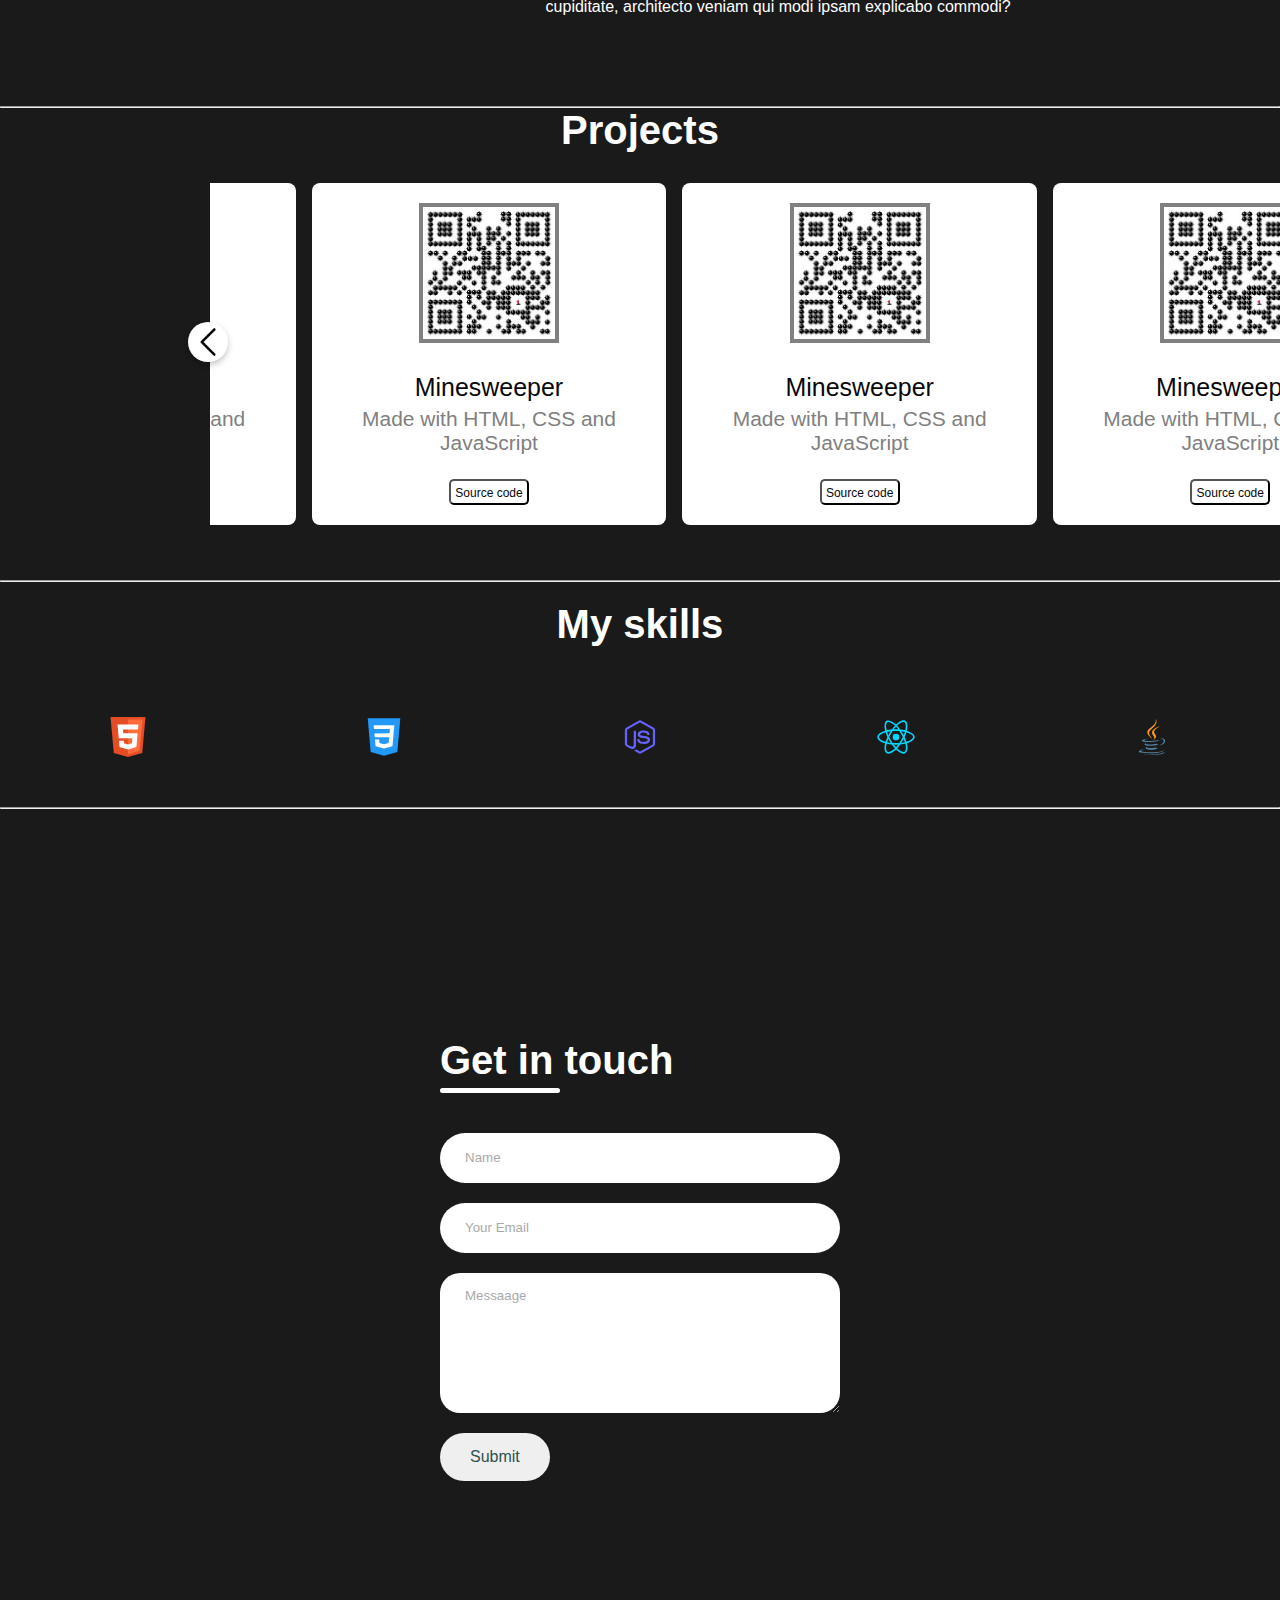
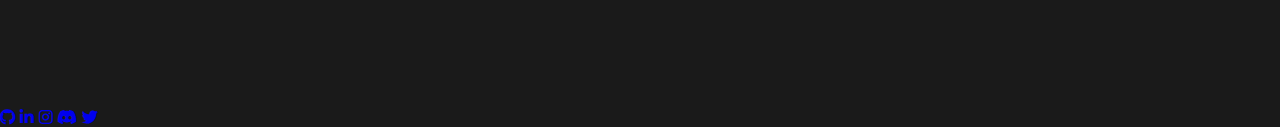
==== commit 9e01be47: "Update index.html" ====
--- a/index.html
+++ b/index.html
@@ -5,36 +5,38 @@
     <meta charset="UTF-8">
     <meta name="viewport" content="width=device-width, initial-scale=1.0">
     <link rel="stylesheet" href="style.css">
+    <link rel="stylesheet" href="https://cdnjs.cloudflare.com/ajax/libs/font-awesome/5.15.4/css/all.min.css">
+
     <script src="script.js" defer></script>
+   
 
 
-    <title>Document</title>
+    <title>Home</title>
 </head>
 
 <body>
     <div id="header">
-        <div class="container">
-            <nav>
-                <h1 class="me">Bojan Todoroski</h1>
-                <ul class="navigation">
-                    <li><a href="">Home</a></li>
-                    <li><a href="">About me</a></li>
-                    <li><a href="">Projects</a></li>
-                    <li><a href="">Skills</a></li>
-                    <li><a href="">Contact</a></li>
-                </ul>
+        <a class="me" href="index.html">Bojan Todoroski</a>
+        <nav>
+            <ul class="navigation">
+                <li class="active"><a href="index.html">Home</a></li>
+                <li><a href="about.html">About me</a></li>
+                <li><a href="projects.html">Projects</a></li>
+                <li><a href="skills.html">Skills</a></li>
+                <li><a href="contact.html">Contact</a></li>
+            </ul>
 
-            </nav>
-            <div class="header-text">
-                <h1>Hi, I am Bojan Todoroski </h1>
-                <p>and I'm a web developer</p>
-                <button class="button1">Download CV</button>
-                <button class="button2">Contact me</button>
-
-            </div>
-
-        </div>
+        </nav>
     </div>
+    <div class="full-row hero">
+    <div class="header-text">
+        <h1>Hi, I am Bojan Todoroski </h1>
+        <p>and I'm a web developer</p>
+        <button class="button1">Download CV</button>
+        <button class="button2">Contact me</button>
+    </div>
+    <img src="images/hero-bojan.png" alt="hero">
+</div>
 <hr>
     <!--about section-->
 
@@ -42,7 +44,7 @@
         <div class="container">
             <div class="row">
                 <div class="about-col-1">
-                    <img src="https://placehold.co/400x500" alt="">
+                    <img src="images/aboutpic.jpg" alt="">
                 </div>
                 <div class="about-col-2">
                     <h1 class="about-title">About me</h1>
@@ -65,6 +67,7 @@
     <h1 class="proj">Projects</h1>
     <div class="grid-wrapper">
         <img id="left" class="chevron" src="images/left-chevron.png" alt="">
+        <!--Koristi divoj-->
         <ul class="carousel">
             <li class="element">
                 <div class="img"><img src="images/minesweeper.jpg" alt="" draggable="false"></div>
@@ -78,7 +81,7 @@
                 <h2>More or less, less is more</h2>
                 <span>Made in JAVA using GUI</span>
                 <br>
-                <button class="source-code-btn-2"> <a href="#">Source code</a></button>
+                <button class="source-code-btn"> <a href="#">Source code</a></button>
             </li>
             <li class="element">
                 <div class="img"><img src="images/minesweeper.jpg" alt="" draggable="false"></div>
@@ -116,7 +119,7 @@
 </div>
  <hr>
 
-    <!--Skills section-->
+    <!--Skills section da vrtet-->
 
     <div class="skills-wrapper">
         <h1 class="skills-title">My skills</h1>
@@ -151,8 +154,18 @@
             <input type="text" name="name" placeholder="Name" class="contact-input" required>
             <input type="email" name="email" placeholder="Your Email" class="contact-input" required>
             <textarea name="message" placeholder="Messaage" class="contact-input" required></textarea>
-            <button type="submit">Submit</button>
+            <button class="submit-btn" type="submit">Submit</button>
         </form>
+    </div>
+
+    <div class="footer">
+        <div class="socials">
+            <a class="social-element" href="#"><i class="fab fa-github"></i></a>
+            <a class="social-element" href="#"><i class="fab fa-linkedin-in"></i></a>
+            <a class="social-element" href="#"><i class="fab fa-instagram"></i></a>
+            <a class="social-element" href="#"><i class="fab fa-discord"></i></a>
+            <a class="social-element" href="#"><i class="fab fa-twitter"></i></a>
+        </div>
     </div>
 
 
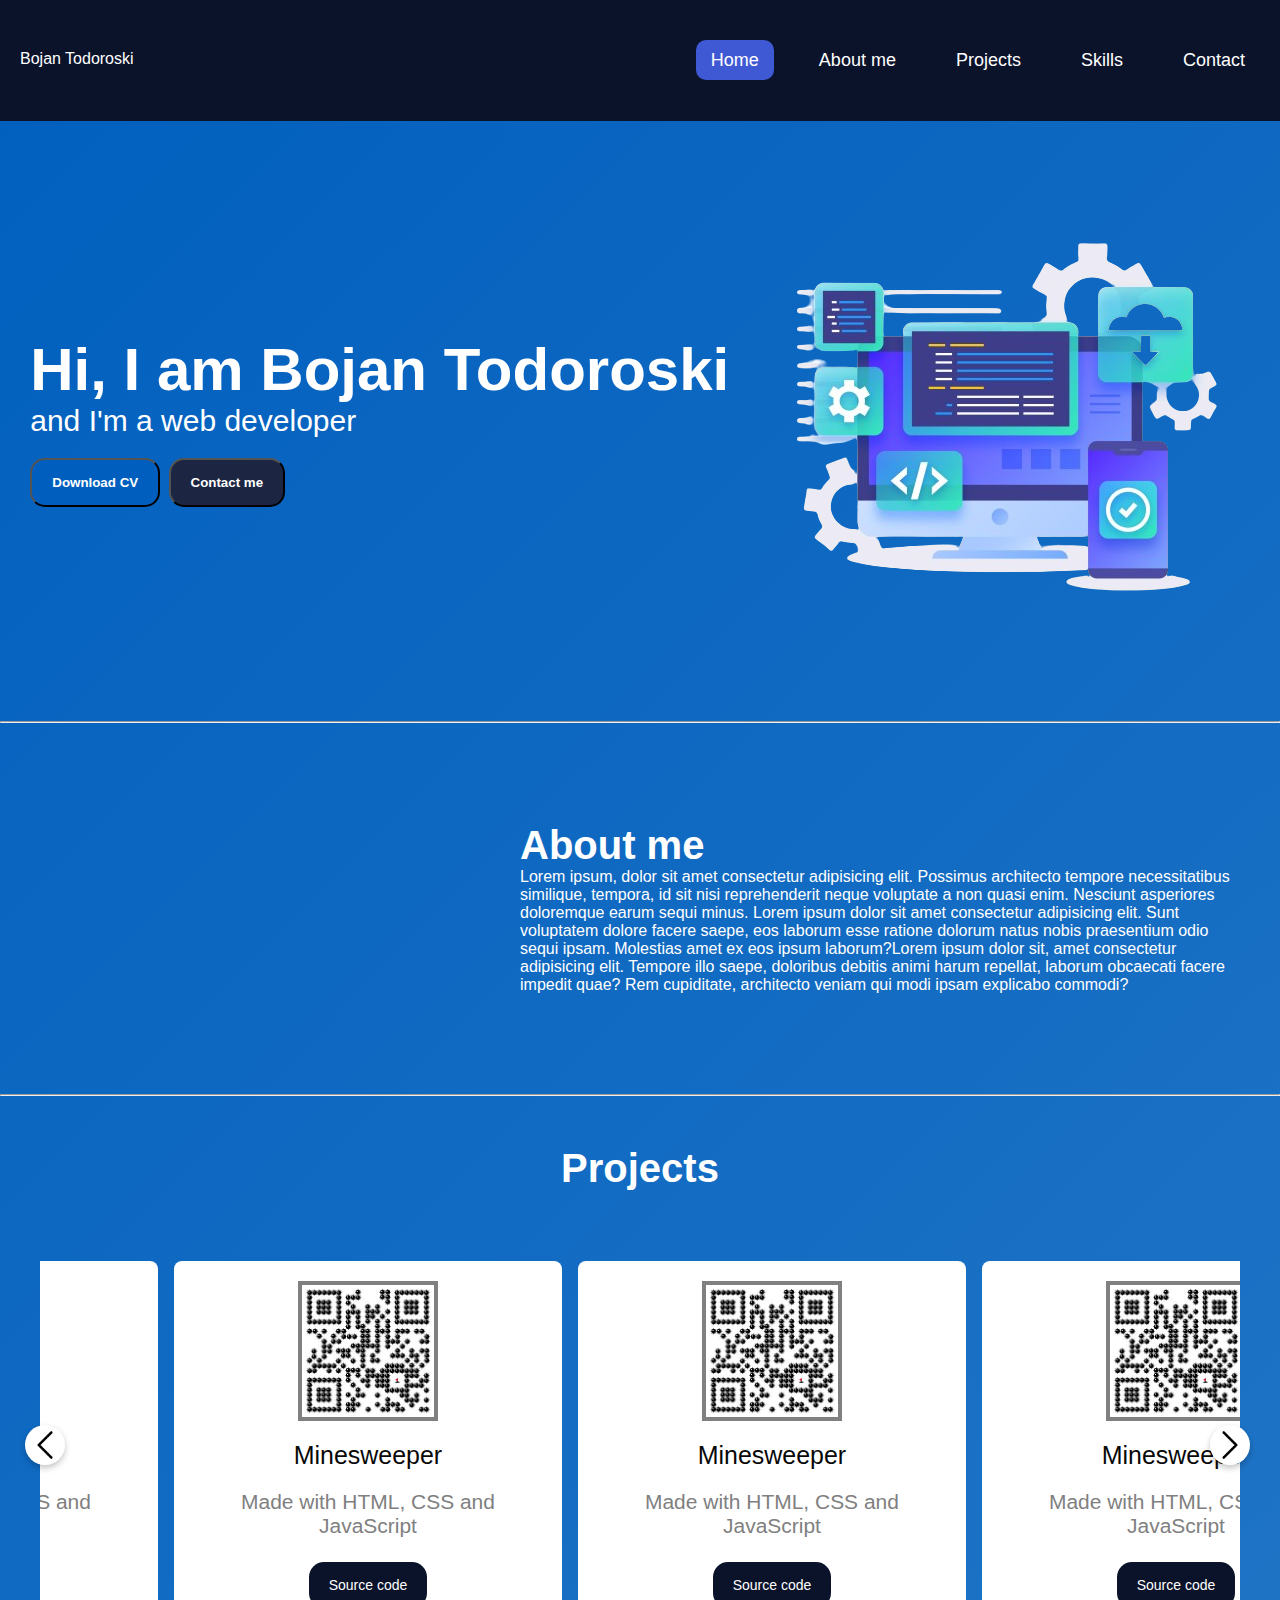
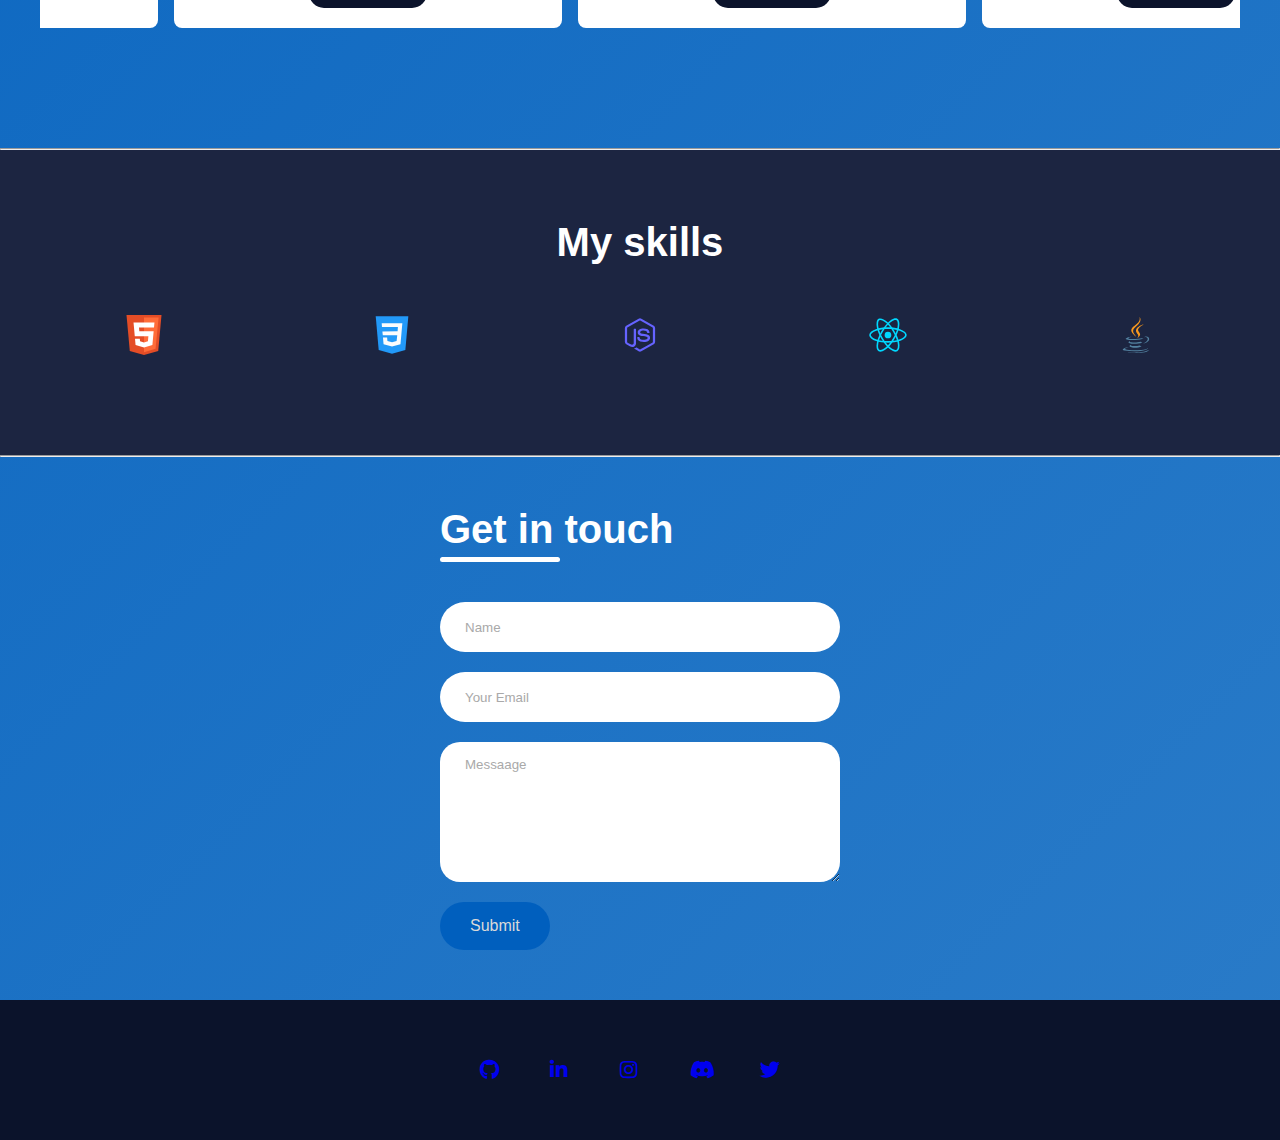
==== commit a7a395ec: "Update index.html" ====
--- a/index.html
+++ b/index.html
@@ -160,9 +160,9 @@
 
     <div class="footer">
         <div class="socials">
-            <a class="social-element" href="#"><i class="fab fa-github"></i></a>
+            <a class="social-element" href="https://github.com/TwoPunchMan21"><i class="fab fa-github"></i></a>
             <a class="social-element" href="#"><i class="fab fa-linkedin-in"></i></a>
-            <a class="social-element" href="#"><i class="fab fa-instagram"></i></a>
+            <a class="social-element" href="https://www.instagram.com/todoroskibojan/"><i class="fab fa-instagram"></i></a>
             <a class="social-element" href="#"><i class="fab fa-discord"></i></a>
             <a class="social-element" href="#"><i class="fab fa-twitter"></i></a>
         </div>
--- a/style.css
+++ b/style.css
@@ -1,4 +1,4 @@
-*{
+* {
     margin: 0;
     padding: 0;
     font-family: 'Poppins', sans-serif;
@@ -6,127 +6,175 @@
 
 }
 
-body{
-    background: #1A1A1A ;
+body {
+    background: #1A1A1A;
     color: #fff;
-    height: 100vh;
+}
+
+#header {
+    width: 100%;
+    display: flex;
+    justify-content: space-between;
+    padding: 50px 20px;
+    position: sticky;
+    /* Ensured no space before !important if used */
+    top: 0;
+    /* This tells the browser the header should stick at 0px from the top */
+    background-color: #1C2541;
+    z-index: 9;
     
-
-}
-
-#header{
-    width: 100%;
-    height: 100vh ;
-    margin-bottom: 50px;
     
 }
 
-.container{
-    padding: 10px 10% ;
-
-}
-
-nav{
-    display: flex;
-    align-items: center;
+#header:hover {
+    background-color: #0B132B;
+    transition: all .3s ease-in;
+}
+
+.container {
+    padding: 50px 20px ;
+
+}
+
+
+
+nav ul {
+    display: flex;
+    gap: 30px;
+}
+
+a.me {
+    color: white;
+    text-decoration: none;
+
+}
+
+nav ul li {
+    /* display: inline-block; */
+    list-style: none;
+    transition: all 1s ease-in-out;
+
+
+    /* margin: 10px 20px; */
+
+}
+
+nav ul li a {
+    padding: 10px 15px;
+}
+
+nav ul li.active a {
+    color: white;
+    /* font-weight: bold; */
+    background-color:#3f59d5;
+    border-radius: 10px;
+
+}
+
+nav ul li:hover a {
+    /* border-bottom: 2px white solid; */
+    transition: all .3s ease-in-out;
+    /* font-weight: bold; */
+    background-color:#3f59d5;
+    border-radius: 10px;
+
+}
+
+nav ul li a {
+    color: white;
+    text-decoration: none;
+    font-size: 18px;
+
+}
+
+.header-text {
+    /* margin-top: 20%; */
+    font-size: 30px;
+}
+
+.button1,
+.button2 {
+    width: auto;
+    /* background-color: white;
+    color: #080808; */
+    font-family: 'Poppins', sans-serif;
+    font-weight: 550;
+    margin-top: 20px;
+    border-radius: 15px;
+    padding: 15px 20px;
+    transition: all 0.3s ease-in;
+}
+
+.button1 {
+    background-color: #005fbe;
+    color: white;
+}
+
+.button2 {
+    background-color: #1C2541;
+    color: white;
+}
+
+.button1:hover {
+    cursor: pointer;
+    background-color: #080808;
+    color: white;
+}
+
+.button2:hover {
+    cursor: pointer;
+    background-color: #0B132B;
+    color: white;
+}
+
+#about {
+    padding: 50px 20px;
+    color: #ababab;
+}
+
+.row {
+    display: flex;
     justify-content: space-between;
     flex-wrap: wrap;
-    
-}
-
-.me{
-    width: 140px;
-
-}
-
-nav ul li{
-    display: inline-block;
-    list-style: none;
-    margin: 10px 20px;
-    
-}
-
-nav ul li a{
-    color: white;
-    text-decoration: none;
-    font-size: 18px;
-
-}
-
-.header-text{
-    margin-top: 20%;
-    font-size: 30px;
-}
-.button1{
-    width: 110px;
-    height: 30px;
-    background-color: white;
-    color: #080808;
-    font-family: 'Poppins', sans-serif ;
-    font-weight: 550;
-    margin-top: 10px;
-    border-radius: 50px;
-
-}
-
-.button2{
-    width: 110px;
-    height: 30px;
-    background-color: white;
-    color: #080808;
-    font-family: 'Poppins', sans-serif ;
-    font-weight: 550;
-    margin-top: 10px;
-    border-radius: 50px;
-}
-
-#about{
-    padding: 80px 50px;
-    color: #ababab;
-}
-
-.row{
-    display: flex;
-    justify-content: space-between;
-    flex-wrap: wrap;
-}
-
-.about-col-1{
+    align-items: center;
+}
+
+.about-col-1 {
     flex-basis: 35%;
 }
 
-.about-col-1 img{
+.about-col-1 img {
     width: 100%;
     border-radius: 15px;
 }
 
-.about-col-2{
+.about-col-2 {
     flex-basis: 60%;
 }
 
-.about-title{
+.about-title {
     font-size: 40px;
     font-weight: 600;
     color: white;
 }
 
-.about-col-2 p{
+.about-col-2 p {
     color: white;
     font-weight: 200;
 }
 
-.projects-wrapper{
-    margin-bottom: 50px;
-}
-
-.proj{
+.projects-wrapper {
+   padding: 50px 20px;
+}
+
+.proj {
     font-size: 40px;
     font-weight: 600;
     color: white;
     text-align: center;
 }
 
- .grid-wrapper .chevron{
+.grid-wrapper .chevron {
     width: 40px;
     height: 40px;
     background-color: white;
@@ -140,27 +188,33 @@
     transform: translateY(-50%);
     box-shadow: 0 3px 6px rgba(0, 0, 0, 0.23);
 }
-.grid-wrapper .chevron:first-child{
-    left: -22px;
-}
-
-.grid-wrapper .chevron:last-child{
-    right: -22px;
-}
-
-.grid-wrapper{
-    max-width: 1100px;
-    width: 100%;
-    margin-left: 210px;
+
+.grid-wrapper .chevron:first-child {
+    left: 5px;
+}
+
+.grid-wrapper .chevron:last-child {
+    right: 10px;
+}
+
+.grid-wrapper {
+    max-width: 100%;
+    /* width: 100%;*/
+    /* margin-left: 210px; */
     position: relative;
-   
-   
-}
-
-.element, h2, span{
+    overflow: hidden;
+    padding: 50px 20px;
+
+
+}
+
+.element,
+h2,
+span {
     color: #080808;
 }
-.grid-wrapper .carousel{
+
+.grid-wrapper .carousel {
     display: grid;
     grid-auto-flow: column;
     grid-auto-columns: calc((100% / 3) - 12px);
@@ -168,27 +222,31 @@
     overflow-x: auto;
     scroll-snap-type: x mandatory;
     scroll-behavior: smooth;
-    scrollbar-width: 0 ;
-    
-    
-
-}
-.carousel::-webkit-scrollbar{
+    scrollbar-width: 0;
+
+
+
+}
+
+.carousel::-webkit-scrollbar {
     display: none;
 }
-.carousel.no-transition{
+
+.carousel.no-transition {
     scroll-behavior: auto;
 
 }
-.carousel.dragging{
+
+.carousel.dragging {
     scroll-behavior: auto;
     scroll-snap-type: none;
 }
 
-.carousel.dragging .element{
+.carousel.dragging .element {
     cursor: grab;
     user-select: none;
 }
+
 .carousel :where(.element, .img) {
     display: flex;
     align-items: center;
@@ -196,99 +254,124 @@
 }
 
 .carousel .element {
-    scroll-snap-align: start ;
-    height: 342px;
+    scroll-snap-align: start;
+    /* height: 342px; */
     list-style: none;
     background: #fff;
     border-radius: 8px;
     display: flex;
     cursor: pointer;
-    padding: 20px; 
+    padding: 20px;
     flex-direction: column;
     align-items: center;
-    justify-content: space-between; 
-    text-align: center; 
-   
-   
-}
-
-
-.element .img img{
+    justify-content: space-between;
+    text-align: center;
+
+
+}
+
+
+.element .img img {
     width: 140px;
     height: 140px;
     object-fit: cover;
     border: 4px solid;
-    
-}
-
-.element, h2{
+
+}
+
+.element,
+h2 {
     font-weight: 500;
     font-size: 1.56rem;
-    margin: 30px 0 5px;
-    
-}
-
-.element, span{
-   color: gray;
-   font-size: 1.31rem;
-
-}
+    margin: 20px 0;
+
+}
+
+.element,
+span {
+    color: gray;
+    font-size: 1.31rem;
+
+}
+
+
 
 .source-code-btn {
-    width: 80px;
-    height: 50px;
-    border-radius: 5px;
-    background-color: #fff;
-    
-}
-
-.source-code-btn a{
-    color: #080808;
-    font-size: 12px;
+    width: auto;
+    font-family: 'Poppins', sans-serif;
+    font-weight: 500;
+    /* margin-bottom: 20px; */
+    border-radius: 15px;
+    border-color: white;
+    padding: 15px 20px;
+    background-color: #0B132B;
+    border: 0;
+    /* transition: all .3s ease-in; */
+
+}
+
+.source-code-btn:hover {
+    background-color: #1C2541 ;
+    cursor: pointer;
+    opacity: 0.8;
+    transition: all .3s ease-in;
+    outline: 1px solid #762d20;
+
+
+}
+
+
+
+.source-code-btn a {
+    color: white;
+    font-size: 14px;
     text-decoration: none;
 
 }
 
-.source-code-btn-2{
+/*.source-code-btn-2{
     padding: 2px;
     border-radius: 5px;
     background-color: #fff;
    
 
-}
-
-.source-code-btn-2 a{
+}*/
+
+/* .source-code-btn-2 a {
     text-decoration: none;
-    color: #202A25 ;
+    color: #202A25;
     font-size: 12px;
 
-}
-
-.contact-wrapper{
-    height: 100vh;
+} */
+
+
+.contact-wrapper {
+    /* height: 100vh; */
     display: flex;
     align-items: center;
     justify-content: space-evenly;
-    
-    
-}
-
-.contact-left{
-   display: flex;
-   flex-direction: column;
-   align-items: start;
-   gap: 20px;
-
-}
-
-.left-title h1{
+    padding: 50px 20px;
+
+
+}
+
+.contact-left {
+    display: flex;
+    flex-direction: column;
+    align-items: start;
+    gap: 20px;
+
+}
+
+.left-title h1 {
     font-weight: 550;
     color: white;
     font-size: 40px;
     margin-bottom: 5px;
 
 }
-.left-title hr{
+
+.left-title hr {
     border: none;
     width: 120px;
     height: 5px;
@@ -297,7 +380,7 @@
     margin-bottom: 20px;
 }
 
-.contact-input{
+.contact-input {
     width: 400px;
     height: 50px;
     border: none;
@@ -310,74 +393,150 @@
 
 
 }
-.contact-left textarea{
+
+.contact-left textarea {
     height: 140px;
     padding-top: 15px;
     border-radius: 20px;
 
 }
 
-.contact-input:focus{
-    border: 2px solid #666;
-}
-
-.contact-input::placeholder{
+.contact-input:focus {
+    outline: 2px solid #1C2541;
+}
+
+.contact-input::placeholder {
     color: #a9a9a9;
 }
 
-.contact-left button{
+.contact-left .submit-btn {
     display: flex;
     align-items: center;
     padding: 15px 30px;
     font-size: 16px;
-    color: darkslategray;
+    color: #D9D9D9;
+    background-color: #005fbe;
     gap: 10px;
     border: none;
     border-radius: 50px;
     cursor: pointer;
 }
 
-.skills-wrapper{
-    margin-bottom: 50px;
-    
+
+.skills-wrapper {
+    padding: 50px 20px;
+    background-color: #1C2541;
+
+}
+.skills-wrapper:hover {
+    transition: all .3s ease-in;
+    background-color: #0B132B;
+   
 }
 
 .skills-wrapper .skills-display {
     display: grid;
     grid-auto-flow: column;
-    
-}
-.skills-display .icon-element{
+
+}
+
+.skills-display .icon-element {
     display: flex;
     flex-direction: row;
     align-items: center;
     justify-content: center;
-    margin-top: 70px;
-    
-
-}
-.icon{
+    padding: 50px 20px;
+
+
+}
+
+.icon {
     width: 40px;
     height: 40px;
 }
 
-.skills-title{
-   text-align: center;
-   font-size: 40px;
-   font-weight: 600;
-   margin-top: 20px;
-}
-
-@media screen and (max-width: 900px){
-    .grid-wrapper .element{
-        grid-auto-columns: calc((100% / 2 ) - 9px);
+.skills-title {
+    text-align: center;
+    font-size: 40px;
+    font-weight: 600;
+    margin-top: 20px;
+}
+
+
+
+@media screen and (max-width: 900px) {
+    .grid-wrapper .element {
+        grid-auto-columns: calc((100% / 2) - 9px);
     }
 }
 
-@media screen and (max-width: 600px){
-    .grid-wrapper .element{
+@media screen and (max-width: 600px) {
+    .grid-wrapper .element {
         grid-auto-columns: 100%;
     }
 }
 
 
+.full-row {
+    width: 100%;
+    padding: 50px 20px;
+    /* overflow: hidden; */
+}
+
+.full-row.hero {
+    display: flex;
+    align-items: center;
+    justify-content: space-around;
+}
+
+body {
+	background: linear-gradient(-45deg, #a8d0e6, #005fbe);
+	background-size: 400% 400%;
+	animation: gradient 15s ease infinite;
+	/* height: 100vh;  */
+}
+
+@keyframes gradient {
+	0% {
+		background-position: 0% 50%;
+	}
+	50% {
+		background-position: 100% 50%;
+	}
+	100% {
+		background-position: 0% 50%;
+	}
+}
+
+.footer{
+   
+    /* left: 0; */
+    width: 100%;
+    background-color: #0B132B;
+    color: white;
+    /* text-align: center; */
+    padding: 50px 20px;
+    display: flex;
+    gap: 50px;
+    justify-content: center;
+    align-items: center;
+}
+
+.socials, .social-element{
+    display: flex;
+    justify-content: space-between;
+    align-items: center;
+    gap: 30px;
+}
+
+.social-element{
+    font-size: 20px;
+    text-align: center;
+    width: 40px;
+    height: 40px;
+    text-decoration: none;
+    /* gap: 50px; */
+    
+
+
+}
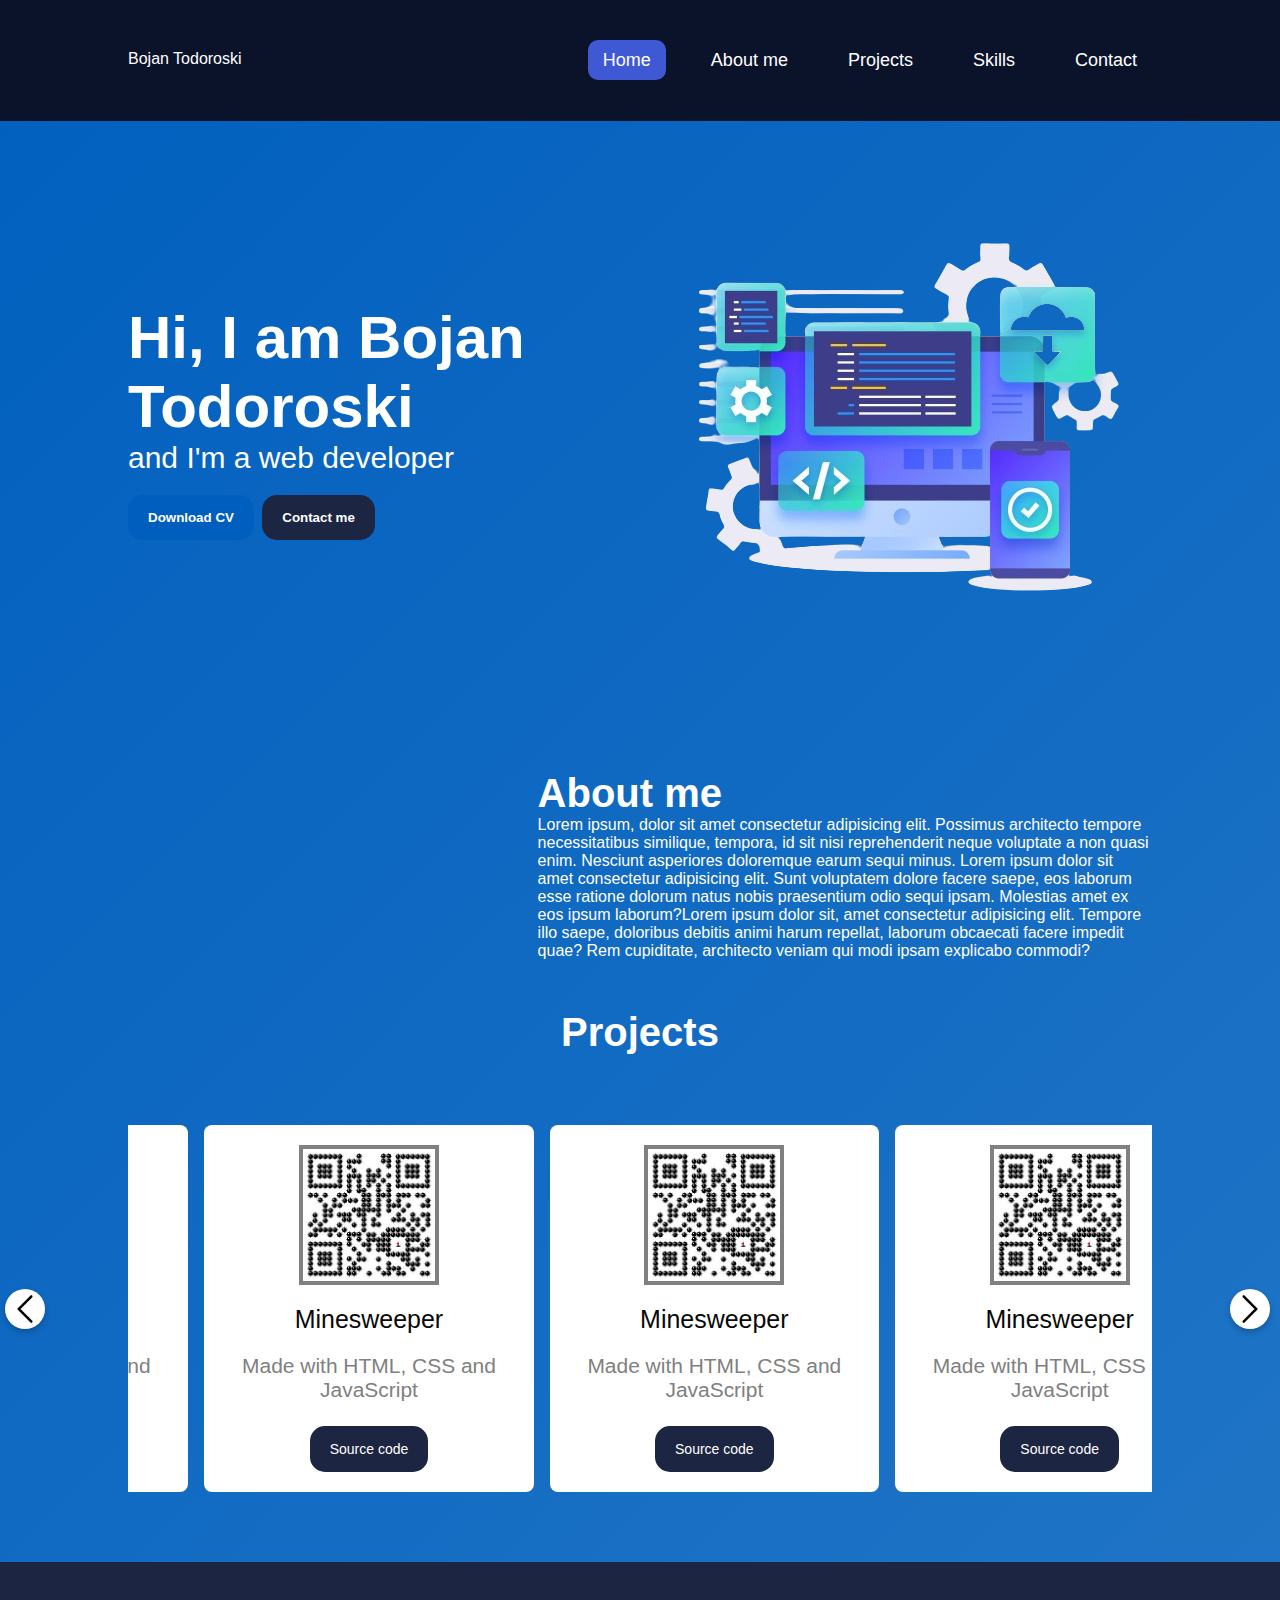
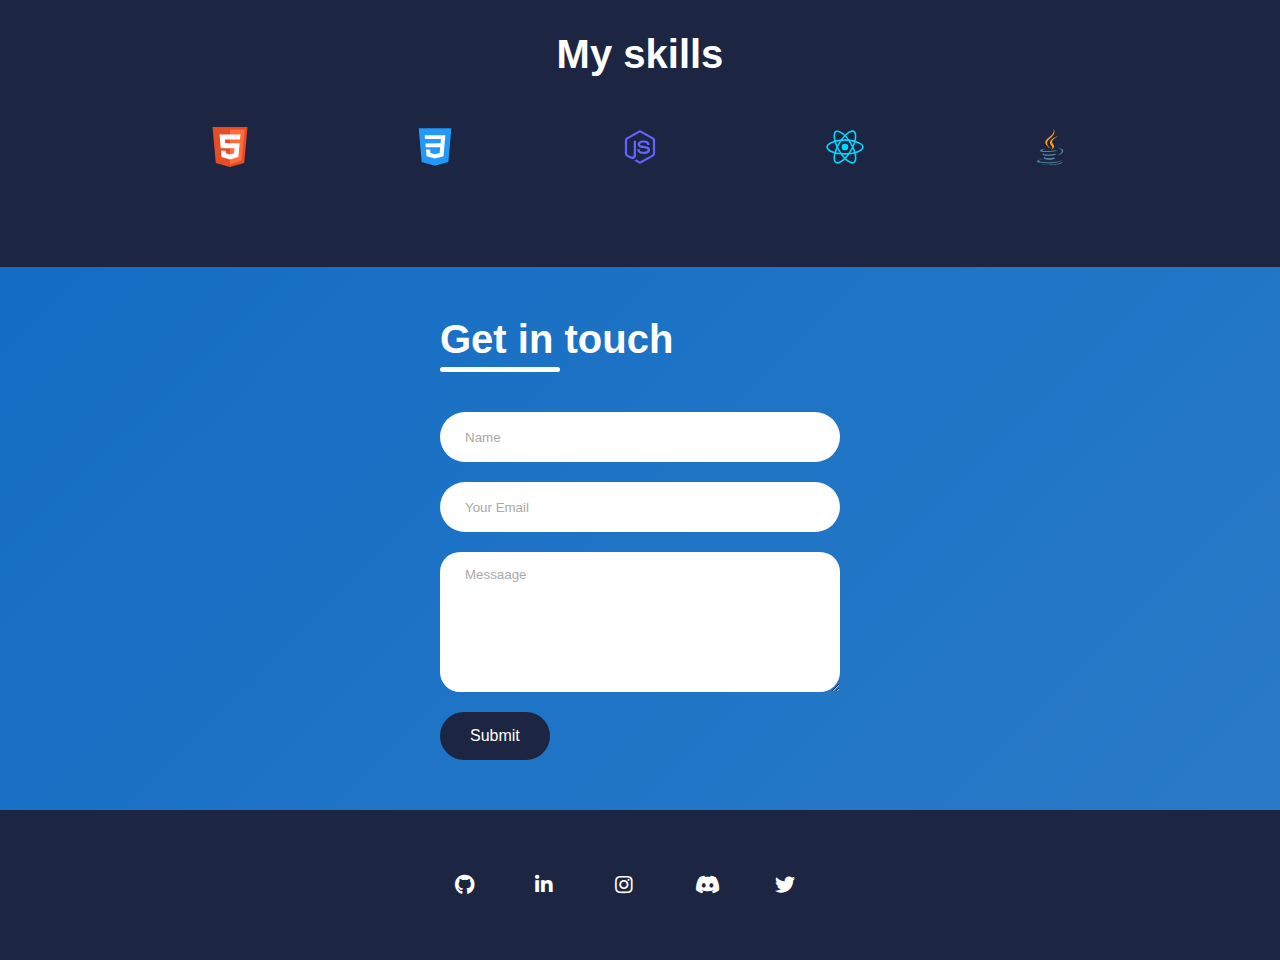
==== commit 8c685075: "Update index.html" ====
--- a/index.html
+++ b/index.html
@@ -37,7 +37,7 @@
     </div>
     <img src="images/hero-bojan.png" alt="hero">
 </div>
-<hr>
+
     <!--about section-->
 
     <div id="about">
@@ -61,7 +61,7 @@
             </div>
         </div>
     </div>
-    <hr>
+    
     <!--Projects section-->
 <div class="projects-wrapper">
     <h1 class="proj">Projects</h1>
@@ -117,7 +117,7 @@
         <img id="right" class="chevron" src="images/chevron.png" alt="">
     </div>
 </div>
- <hr>
+ 
 
     <!--Skills section da vrtet-->
 
@@ -143,7 +143,7 @@
 
 
     </div>
-    <hr>
+    
     <div class="contact-wrapper">
         <form action="https://api.web3forms.com/submit" method="POST" class="contact-left">
             <div class="left-title">
--- a/style.css
+++ b/style.css
@@ -15,7 +15,7 @@
     width: 100%;
     display: flex;
     justify-content: space-between;
-    padding: 50px 20px;
+    padding: 50px 10%;
     position: sticky;
     /* Ensured no space before !important if used */
     top: 0;
@@ -32,7 +32,7 @@
 }
 
 .container {
-    padding: 50px 20px ;
+    padding: 50px 10%;
 
 }
 
@@ -108,27 +108,31 @@
 .button1 {
     background-color: #005fbe;
     color: white;
+    border: none;
 }
 
 .button2 {
     background-color: #1C2541;
+    border: none;
     color: white;
 }
 
 .button1:hover {
     cursor: pointer;
-    background-color: #080808;
+    background-color: #084078;
+    outline: 2px solid white;
     color: white;
 }
 
 .button2:hover {
     cursor: pointer;
     background-color: #0B132B;
+    outline: 2px solid white; 
     color: white;
 }
 
 #about {
-    padding: 50px 20px;
+    /* padding: 50px 10%; */
     color: #ababab;
 }
 
@@ -161,10 +165,6 @@
 .about-col-2 p {
     color: white;
     font-weight: 200;
-}
-
-.projects-wrapper {
-   padding: 50px 20px;
 }
 
 .proj {
@@ -199,11 +199,9 @@
 
 .grid-wrapper {
     max-width: 100%;
-    /* width: 100%;*/
-    /* margin-left: 210px; */
     position: relative;
     overflow: hidden;
-    padding: 50px 20px;
+    padding: 50px 10%;
 
 
 }
@@ -255,7 +253,6 @@
 
 .carousel .element {
     scroll-snap-align: start;
-    /* height: 342px; */
     list-style: none;
     background: #fff;
     border-radius: 8px;
@@ -304,7 +301,7 @@
     border-radius: 15px;
     border-color: white;
     padding: 15px 20px;
-    background-color: #0B132B;
+    background-color: #1C2541;
     border: 0;
     /* transition: all .3s ease-in; */
 
@@ -329,28 +326,12 @@
 
 }
 
-/*.source-code-btn-2{
-    padding: 2px;
-    border-radius: 5px;
-    background-color: #fff;
-   
-
-}*/
-
-/* .source-code-btn-2 a {
-    text-decoration: none;
-    color: #202A25;
-    font-size: 12px;
-
-} */
-
 
 .contact-wrapper {
-    /* height: 100vh; */
     display: flex;
     align-items: center;
     justify-content: space-evenly;
-    padding: 50px 20px;
+    padding: 50px 10%;
 
 
 }
@@ -414,17 +395,22 @@
     align-items: center;
     padding: 15px 30px;
     font-size: 16px;
-    color: #D9D9D9;
-    background-color: #005fbe;
+    color: white;
+    background-color: #1C2541;
     gap: 10px;
     border: none;
     border-radius: 50px;
     cursor: pointer;
 }
 
+.submit-btn:hover{
+    background-color: #0B132B;
+    outline: 1px solid white;
+    transition: all .3s ease-in;
+}
 
 .skills-wrapper {
-    padding: 50px 20px;
+    padding: 50px 10%;
     background-color: #1C2541;
 
 }
@@ -445,7 +431,7 @@
     flex-direction: row;
     align-items: center;
     justify-content: center;
-    padding: 50px 20px;
+    padding: 50px 10%;
 
 
 }
@@ -479,7 +465,7 @@
 
 .full-row {
     width: 100%;
-    padding: 50px 20px;
+    padding: 50px 10%;
     /* overflow: hidden; */
 }
 
@@ -492,7 +478,7 @@
 body {
 	background: linear-gradient(-45deg, #a8d0e6, #005fbe);
 	background-size: 400% 400%;
-	animation: gradient 15s ease infinite;
+	animation: gradient 5s ease infinite;
 	/* height: 100vh;  */
 }
 
@@ -509,17 +495,19 @@
 }
 
 .footer{
+    width: 100%;
+    background-color: #1C2541;
+    padding: 50px 10%;
+    display: flex;
+    justify-content: center;
+    align-items: center;
+    gap: 50px;
    
-    /* left: 0; */
-    width: 100%;
+}
+
+.footer:hover{
     background-color: #0B132B;
-    color: white;
-    /* text-align: center; */
-    padding: 50px 20px;
-    display: flex;
-    gap: 50px;
-    justify-content: center;
-    align-items: center;
+    transition: all .3s ease-in;
 }
 
 .socials, .social-element{
@@ -532,11 +520,18 @@
 .social-element{
     font-size: 20px;
     text-align: center;
-    width: 40px;
-    height: 40px;
+    width: 50px;
+    height: 50px;
     text-decoration: none;
+    color: white;
     /* gap: 50px; */
     
 
 
 }
+
+.social-element:hover{
+    color: #3f59d5;
+    transition: all .3s ease-in;
+
+}
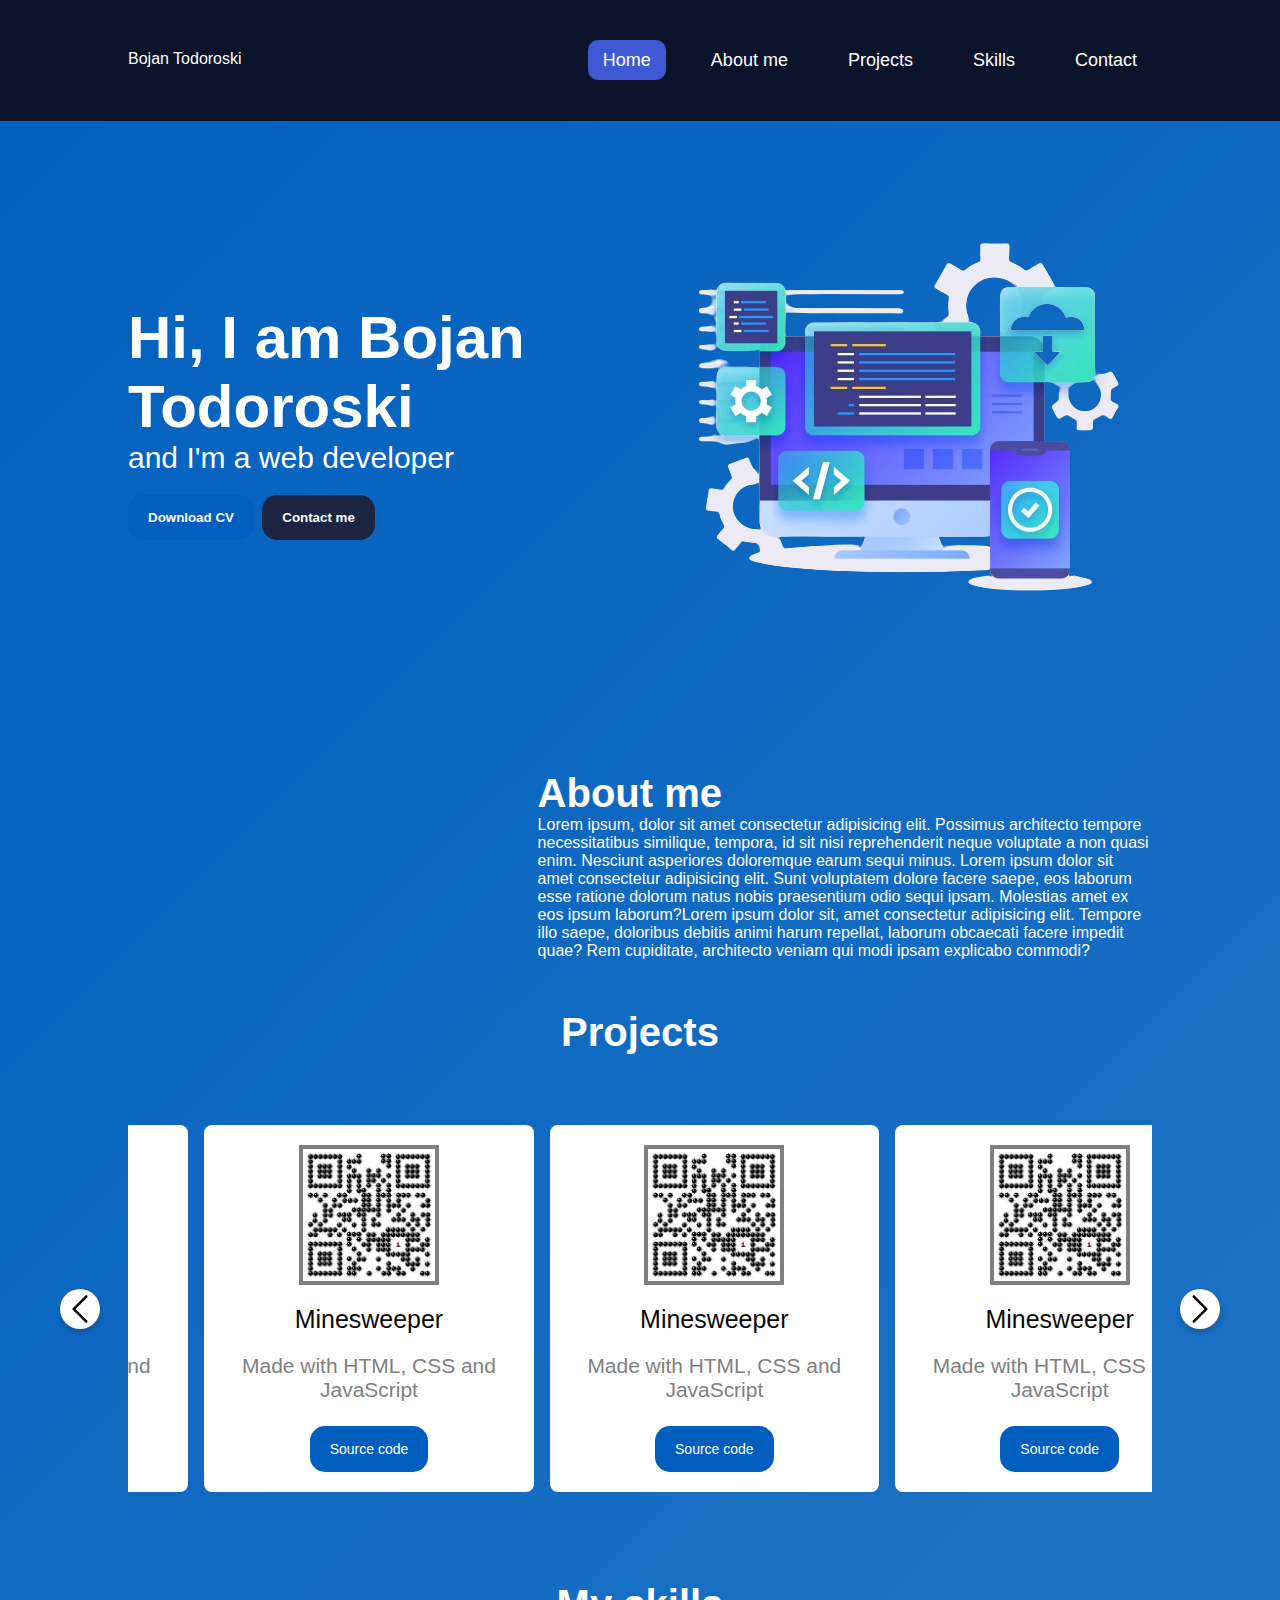
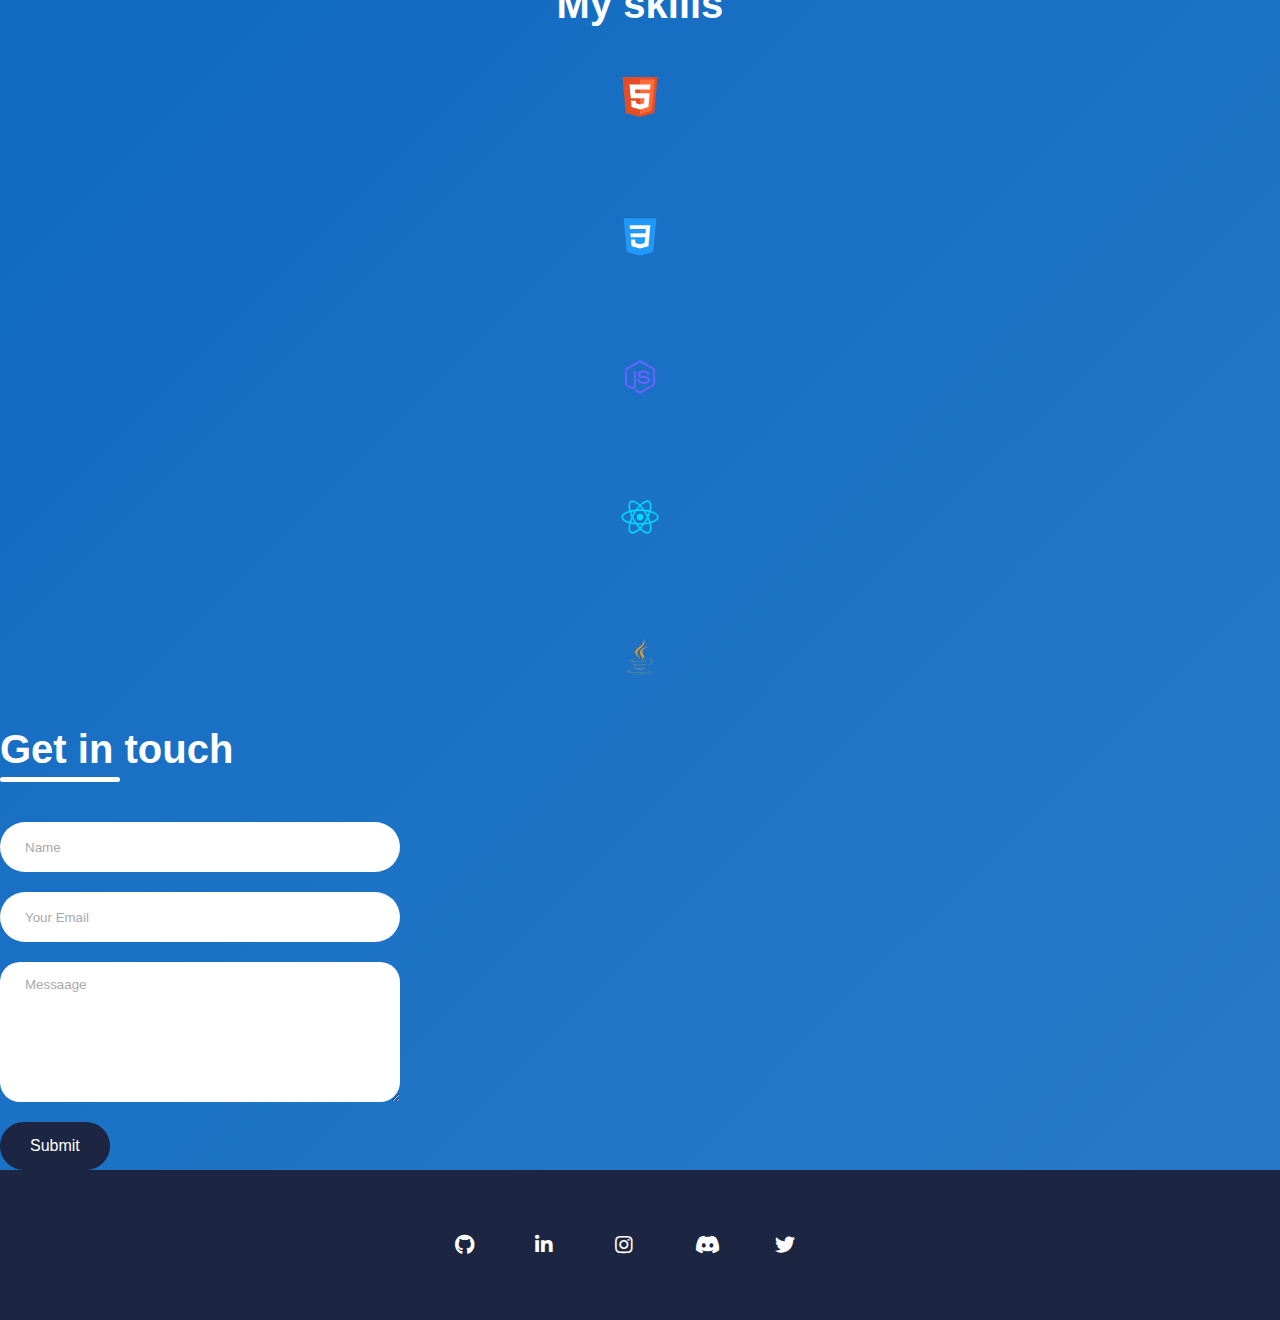
==== commit ca6c1ad0: "Update index.html" ====
--- a/index.html
+++ b/index.html
@@ -20,10 +20,10 @@
         <nav>
             <ul class="navigation">
                 <li class="active"><a href="index.html">Home</a></li>
-                <li><a href="about.html">About me</a></li>
-                <li><a href="projects.html">Projects</a></li>
-                <li><a href="skills.html">Skills</a></li>
-                <li><a href="contact.html">Contact</a></li>
+                <li><a href="#about">About me</a></li>
+                <li><a href="#projects-wrapper">Projects</a></li>
+                <li><a href="#skills-wrapper">Skills</a></li>
+                <li><a href="#contact-wrapper">Contact</a></li>
             </ul>
 
         </nav>
@@ -63,8 +63,9 @@
     </div>
     
     <!--Projects section-->
-<div class="projects-wrapper">
+<div id="projects-wrapper">
     <h1 class="proj">Projects</h1>
+    
     <div class="grid-wrapper">
         <img id="left" class="chevron" src="images/left-chevron.png" alt="">
         <!--Koristi divoj-->
@@ -121,7 +122,7 @@
 
     <!--Skills section da vrtet-->
 
-    <div class="skills-wrapper">
+    <div id="skills-wrapper">
         <h1 class="skills-title">My skills</h1>
         <ul class="skills-display">
             <li class="icon-element">
@@ -144,7 +145,7 @@
 
     </div>
     
-    <div class="contact-wrapper">
+    <div id="contact-wrapper">
         <form action="https://api.web3forms.com/submit" method="POST" class="contact-left">
             <div class="left-title">
                 <h1>Get in touch</h1>
--- a/style.css
+++ b/style.css
@@ -190,11 +190,11 @@
 }
 
 .grid-wrapper .chevron:first-child {
-    left: 5px;
+    left: 60px;
 }
 
 .grid-wrapper .chevron:last-child {
-    right: 10px;
+    right: 60px;
 }
 
 .grid-wrapper {
@@ -301,18 +301,18 @@
     border-radius: 15px;
     border-color: white;
     padding: 15px 20px;
-    background-color: #1C2541;
+    background-color: #005fbe;
     border: 0;
     /* transition: all .3s ease-in; */
 
 }
 
 .source-code-btn:hover {
-    background-color: #1C2541 ;
+    background-color: #1C2541;
     cursor: pointer;
-    opacity: 0.8;
+    /* opacity: 0.8; */
     transition: all .3s ease-in;
-    outline: 1px solid #762d20;
+    /* outline: 1px solid #762d20; */
 
 
 }
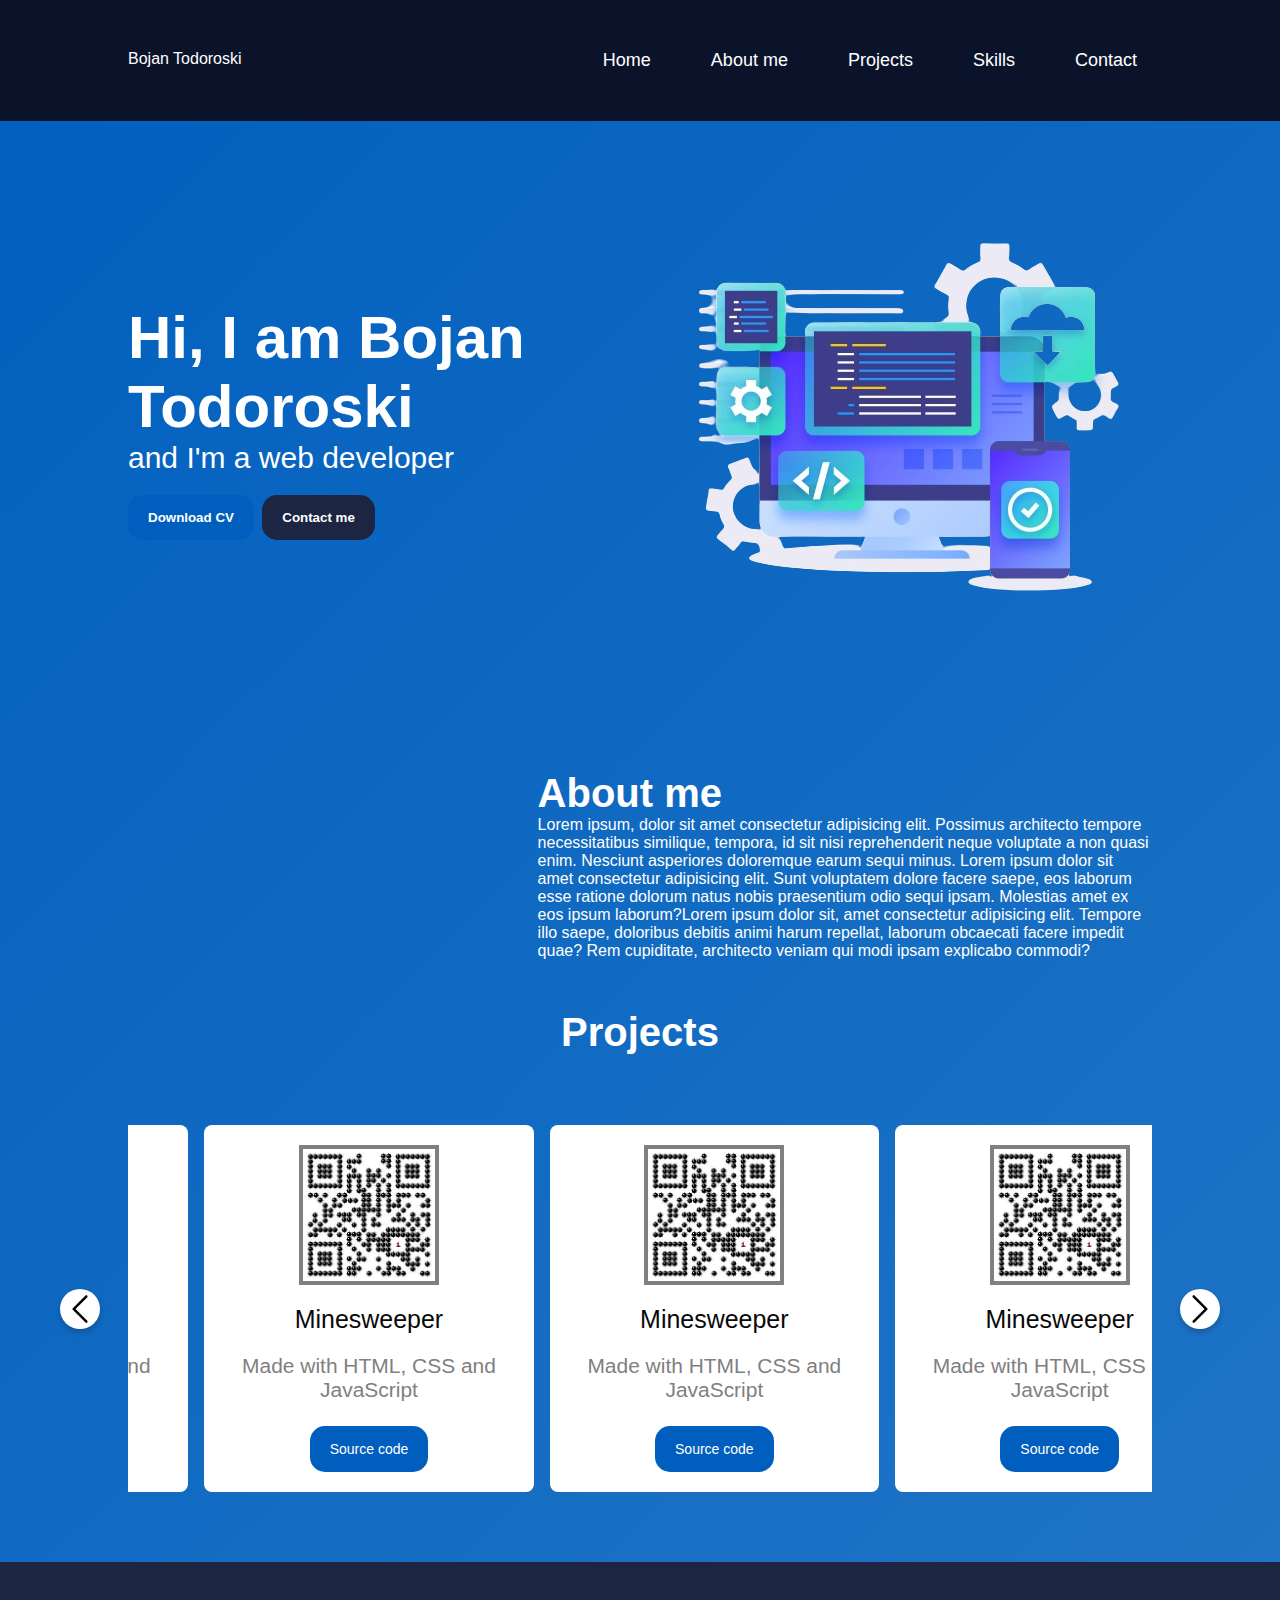
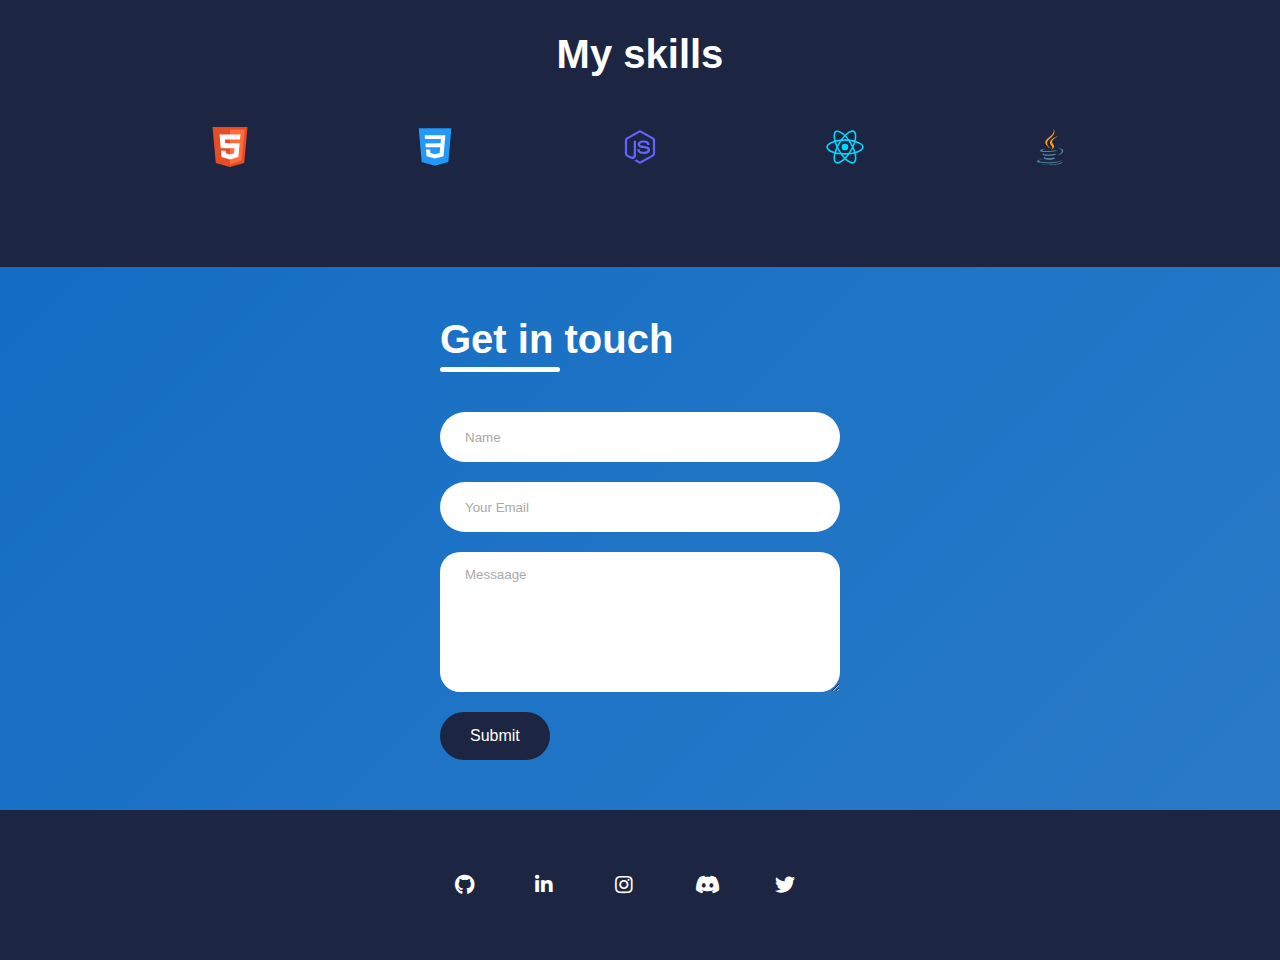
==== commit 99b0f910: "Update index.html" ====
--- a/index.html
+++ b/index.html
@@ -19,11 +19,11 @@
         <a class="me" href="index.html">Bojan Todoroski</a>
         <nav>
             <ul class="navigation">
-                <li class="active"><a href="index.html">Home</a></li>
-                <li><a href="#about">About me</a></li>
-                <li><a href="#projects-wrapper">Projects</a></li>
-                <li><a href="#skills-wrapper">Skills</a></li>
-                <li><a href="#contact-wrapper">Contact</a></li>
+                <li class="nav-element"><a href="index.html">Home</a></li>
+                <li class="nav-element"><a href="#about">About me</a></li>
+                <li class="nav-element"><a href="#projects-wrapper">Projects</a></li>
+                <li class="nav-element"><a href="#skills-wrapper">Skills</a></li>
+                <li class="nav-element"><a href="#contact-wrapper">Contact</a></li>
             </ul>
 
         </nav>
--- a/style.css
+++ b/style.css
@@ -327,7 +327,7 @@
 }
 
 
-.contact-wrapper {
+#contact-wrapper {
     display: flex;
     align-items: center;
     justify-content: space-evenly;
@@ -409,18 +409,18 @@
     transition: all .3s ease-in;
 }
 
-.skills-wrapper {
+#skills-wrapper {
     padding: 50px 10%;
     background-color: #1C2541;
 
 }
-.skills-wrapper:hover {
+#skills-wrapper:hover {
     transition: all .3s ease-in;
     background-color: #0B132B;
    
 }
 
-.skills-wrapper .skills-display {
+#skills-wrapper .skills-display {
     display: grid;
     grid-auto-flow: column;
 
